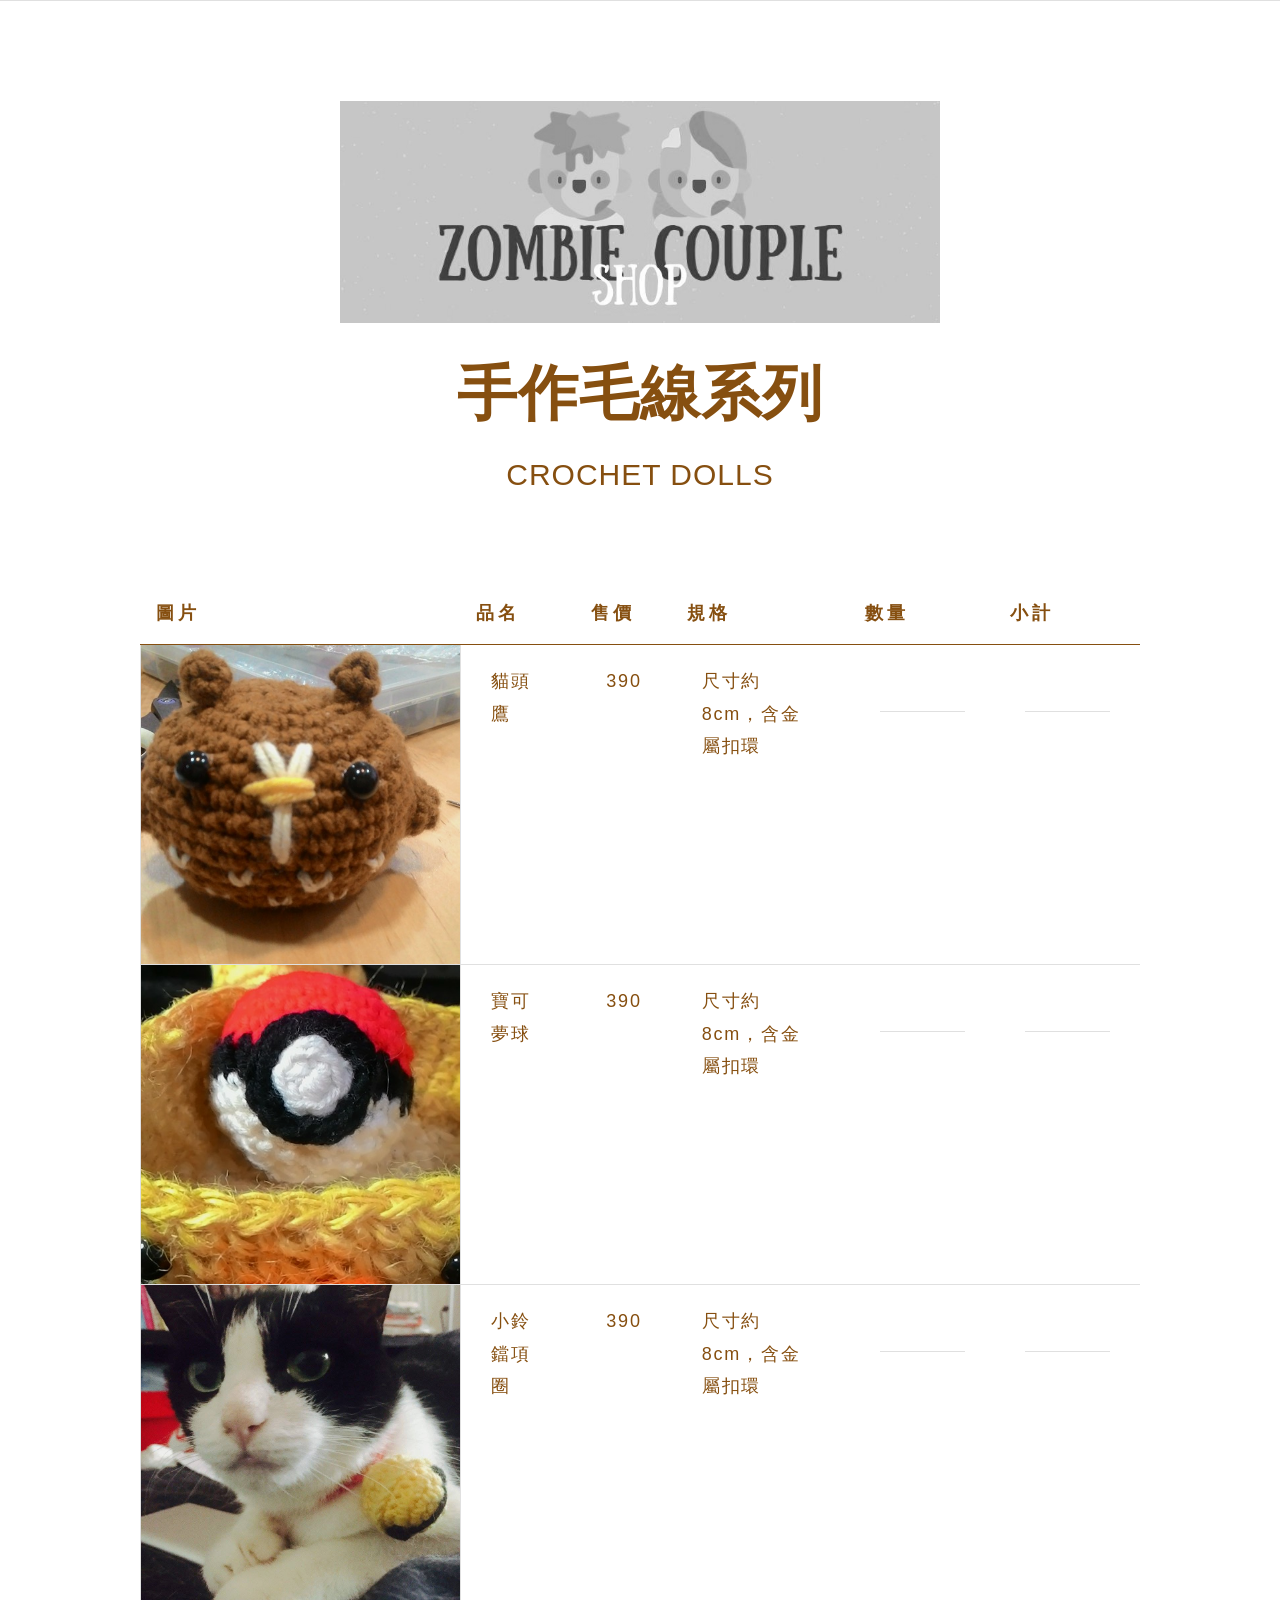
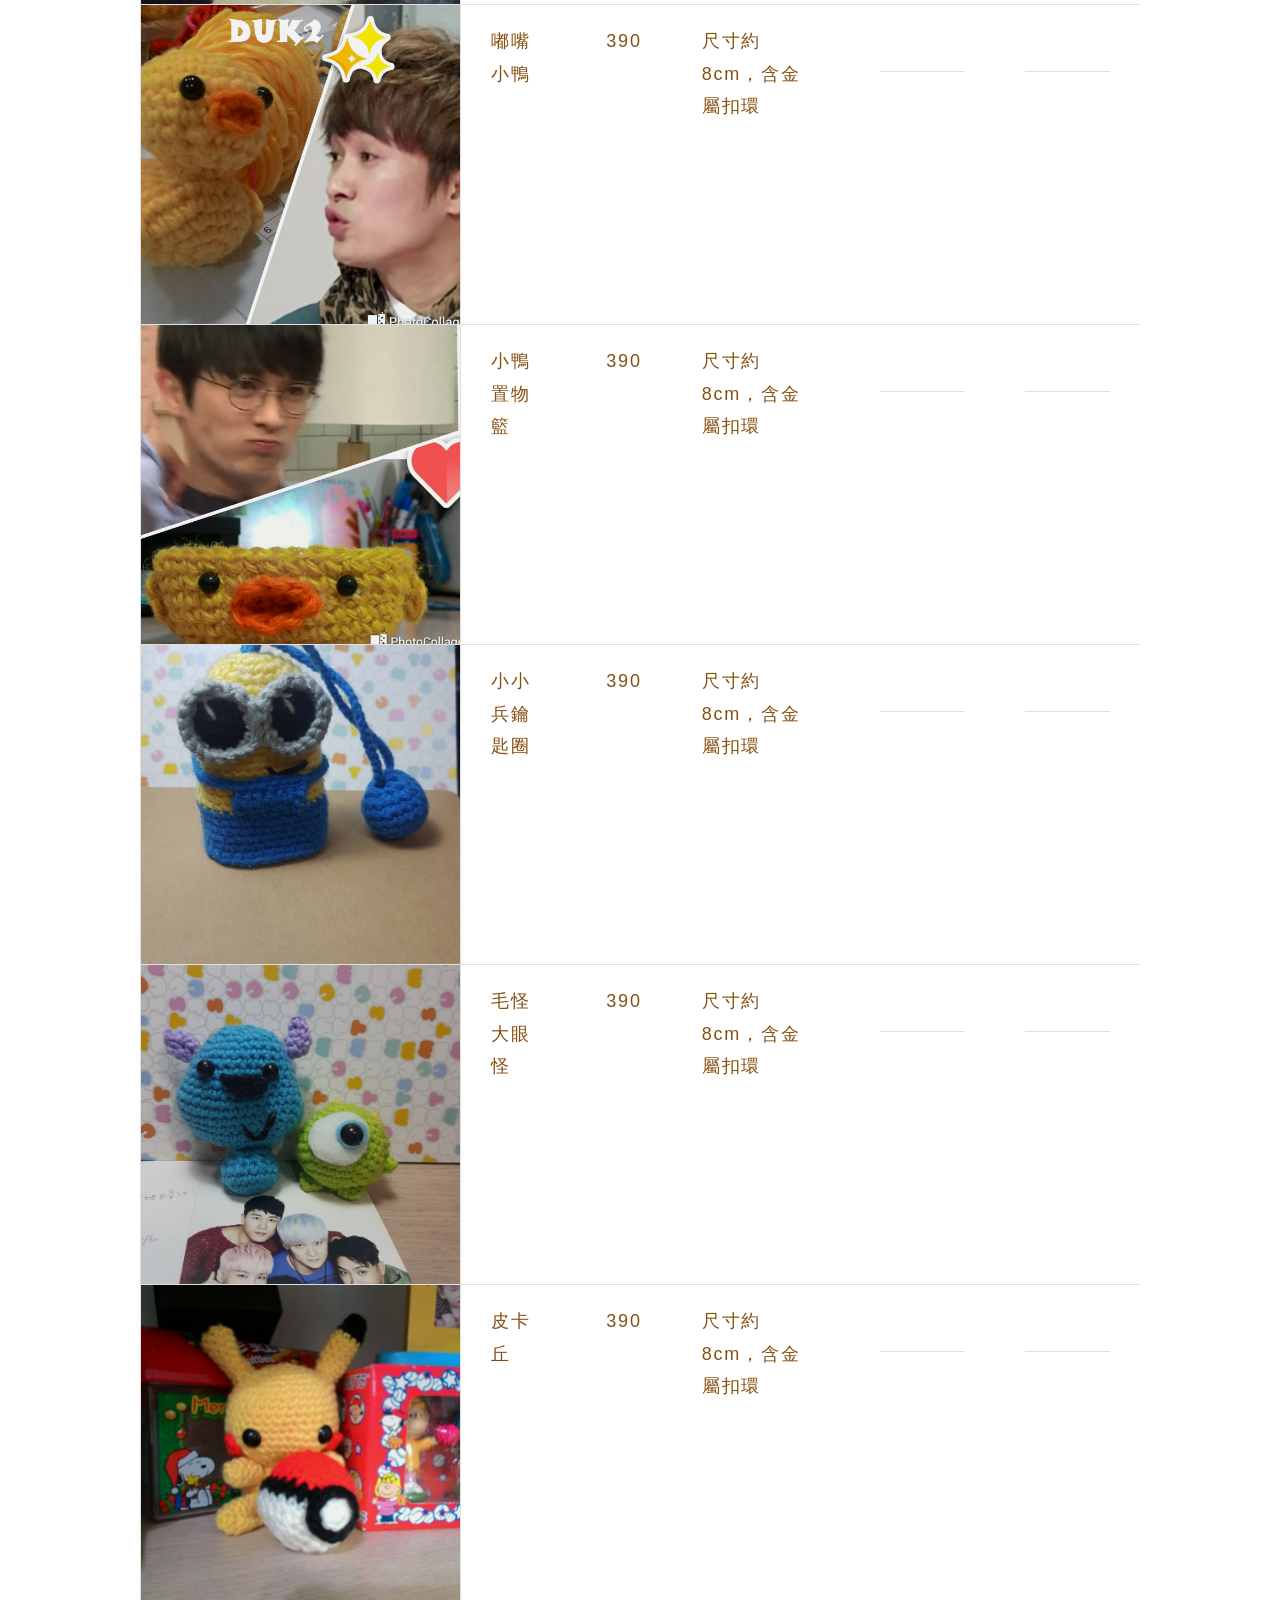
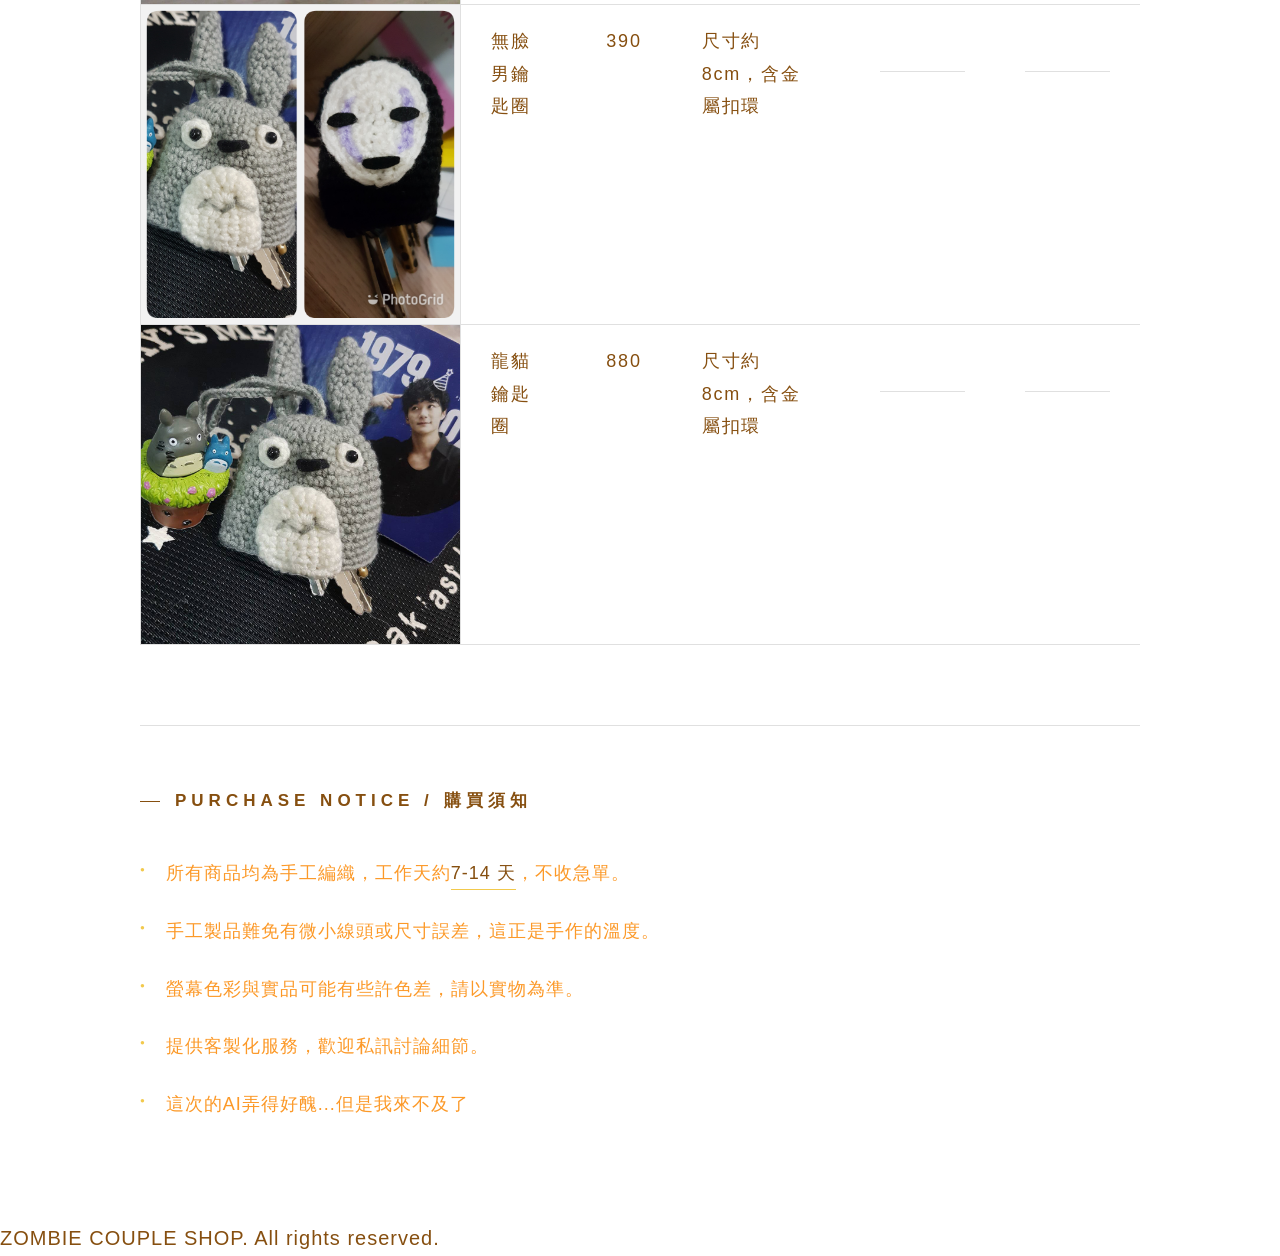
==== index.html @ 9ceda90d "feat:建立新專案" ====
<!DOCTYPE html>
<html lang="zh-Hant"> <!-- 修改語系為繁體中文 -->

<head>
    <meta charset="UTF-8">
    <meta name="viewport" content="width=device-width, initial-scale=1.0">
    <title>手作毛線系列 | ZombieCoupleShop</title>
    <link rel="stylesheet" href="main.css">
</head>

<body>
    <header class="shop-header">
        <!-- 增加 alt 描述提升 SEO -->
        <img src="./banner.jpg" alt="ZombieCoupleShop 手作毛線系列橫幅" class="banner">
        <div class="banner-area">
            <h1>手作毛線系列</h1>
            <p class="subtitle">CROCHET DOLLS</p> <!-- 修正：h2 通常用於次標題，此處為副標建議用 p 或 span -->
        </div>
    </header>
    <main class="main-section" style="width: 1200px;">
        <section class="product-list">

            <table>
                <!-- <caption>商品清單與售價</caption> -->
                <thead>
                    <tr>
                        <th class="title">圖片</th>
                        <th class="title">品名</th>
                        <th class="title">售價</th>
                        <th class="title">規格</th>
                        <th class="title">數量</th>
                        <th class="title">小計</th>
                    </tr>
                </thead>
                <tbody>
                    <tr>
                        <td class="img"><img src="yarn/yarn001.jpg" alt=""></td>
                        <td class="product-info">貓頭鷹</td>
                        <td class="product-price">390</td>
                        <td class="subtotal">尺寸約 8cm，含金屬扣環</td>
                        <td class="c"><input type="number"></td>
                        <td class="subtotal"><input type="number"></td>
                    </tr>
                    <tr>
                        <td class="img sc"><img src="yarn/yarn002.jpg"></td>
                        <td class="product-info">寶可夢球</td>
                        <td class="product-price">390</td>
                        <td class="subtotal">尺寸約 8cm，含金屬扣環</td>
                        <td class="subtotal"><input type="number"></td>
                        <td class="subtotal"><input type="number"></td>
                    </tr>
                    <tr>
                        <td class="img"><img src="yarn/yarn003.jpg"></td>
                        <td class="product-info">小鈴鐺項圈</td>
                        <td class="product-price">390</td>
                        <td class="subtotal">尺寸約 8cm，含金屬扣環</td>
                        <td class="subtotal"><input type="number"></td>
                        <td class="subtotal"><input type="number"></td>
                    </tr>
                    <tr>
                        <td class="img sc"><img src="yarn/yarn004.jpg"></td>
                        <td class="product-info">嘟嘴小鴨</td>
                        <td class="product-price">390</td>
                        <td class="subtotal">尺寸約 8cm，含金屬扣環</td>
                        <td class="subtotal"><input type="number"></td>
                        <td class="subtotal"><input type="number"></td>
                    </tr>
                    <tr>
                        <td class="img sc"><img src="yarn/yarn005.jpg"></td>
                        <td class="product-info">小鴨置物籃</td>
                        <td class="product-price">390</td>
                        <td class="subtotal">尺寸約 8cm，含金屬扣環</td>
                        <td class="subtotal"><input type="number"></td>
                        <td class="subtotal"><input type="number"></td>
                    </tr>
                    <tr>
                        <td class="img"><img src="yarn/yarn006.jpg"></td>
                        <td class="product-info">小小兵鑰匙圈</td>
                        <td class="product-price">390</td>
                        <td class="subtotal">尺寸約 8cm，含金屬扣環</td>
                        <td class="subtotal"><input type="number"></td>
                        <td class="subtotal"><input type="number"></td>
                    </tr>
                    <tr>
                        <td class="img"><img src="yarn/yarn007.jpg"></td>
                        <td class="product-info">毛怪大眼怪</td>
                        <td class="product-price">390</td>
                        <td class="subtotal">尺寸約 8cm，含金屬扣環</td>
                        <td class="subtotal"><input type="number"></td>
                        <td class="subtotal"><input type="number"></td>
                    </tr>
                    <tr>
                        <td class="img"><img src="yarn/yarn008.jpg"></td>
                        <td class="product-info">皮卡丘</td>
                        <td class="product-price">390</td>
                        <td class="subtotal">尺寸約 8cm，含金屬扣環</td>
                        <td class="subtotal"><input type="number"></td>
                        <td class="subtotal"><input type="number"></td>
                    </tr>
                    <tr>
                        <td class="img"><img src="yarn/yarn009.jpg"></td>
                        <td class="product-info">無臉男鑰匙圈</td>
                        <td class="product-price">390</td>
                        <td class="subtotal">尺寸約 8cm，含金屬扣環</td>
                        <td class="subtotal"><input type="number"></td>
                        <td class="subtotal"><input type="number"></td>
                    </tr>
                    <tr>
                        <td class="img"><img src="yarn/yarn010.jpg"></td>
                        <td class="product-info">龍貓鑰匙圈</td>
                        <td class="product-price">880</td>
                        <td class="subtotal">尺寸約 8cm，含金屬扣環</td>
                        <td class="subtotal"><input type="number"></td>
                        <td class="subtotal"><input type="number"></td>
                    </tr>
                </tbody>
            </table>
            <!-- 修正：將購買須知移出表格，使用語意化標籤 -->
            <div class="notice-section">
                <div class="notice-title">PURCHASE NOTICE / 購買須知</div>
                <ul class="notice-list">
                    <li>所有商品均為手工編織，工作天約 <span class="highlight-text">7-14 天</span>，不收急單。</li>
                    <li>手工製品難免有微小線頭或尺寸誤差，這正是手作的溫度。</li>
                    <li>螢幕色彩與實品可能有些許色差，請以實物為準。</li>
                    <li>提供客製化服務，歡迎私訊討論細節。</li>
                    <li>這次的AI弄得好醜...但是我來不及了</li>
                </ul>
            </div>
        </section>
    </main>
    <footer>ZOMBIE COUPLE SHOP. All rights reserved.</footer>
</body>

</html>
---- main.css ----
:root {
    --text: #864f10;
    /* 深灰色文字，比純黑更有質感 */
    --text-light: #fc9928;
    /* 淺灰色輔助字 */
    --accent: #E0E0E0;
    /* 極淡灰線條 */
    --bg: #ffffff;
    /* 純白背景 */
    --zombie: #F2C94C;
    /* 沿用黃色變數 */
    font-size: 20px;
}

* {
    margin: 0;
    padding: 0;
    box-sizing: border-box;
}

body {
    background-color: var(--bg);
    color: var(--text);
    font-family: "Helvetica Neue", "Helvetica", "Arial", "PingFang TC", sans-serif;
    line-height: 1.8;
    letter-spacing: 0.05em;
    /* 增加字距營造高級感 */
}

/* 標頭：像藝術展覽標題 */
.shop-header {
    width: 100%;
    text-align: center;
    padding: 80px 20px 40px;
    font-size: 1.5rem;
    font-weight: 300;
    text-transform: uppercase;
    border-top: 1px solid var(--accent);
}

.shop-header img {
    max-width: 600px;
    width: 90%;
    height: auto;
    margin-top: 20px;
    filter: grayscale(100%);
    transition: filter 0.5s;
}

.shop-header img:hover {
    filter: grayscale(0%);
}

.main-section {
    width: 85%;
    max-width: 1000px;
    margin: 0 auto 100px;
}

/* 表格基礎結構 */
table {
    width: 100%;
    border-collapse: collapse;
    margin-top: 40px;
}

th {
    border-bottom: 1px solid var(--text);
    color: var(--text);
    font-size: 0.9rem;
    padding: 15px;
    text-align: left;
    font-weight: 600;
    letter-spacing: 4px;
}

tr:hover td {
    background-color: #fafafa;
}

/* 圖片容器 */
.img {
    width: 320px;
    height: 320px;
    padding: 0 !important;
    overflow: hidden;
    position: relative;
    border: 1px solid var(--accent);
}

.img img {
    display: block;
    width: 100%;
    height: 100%;
    object-fit: cover;
    filter: brightness(0.95);
    transition: transform 0.6s ease;
}

.img.sc img {
    transform: scale(1.1);
}

/* 表格內容文字 (優先保留後半段優化版本) */
td:not(.img) {
    font-size: 0.9rem;
    color: var(--text);
    padding: 20px 30px;
    letter-spacing: 0.1em;
    vertical-align: top;
    text-align: left;
    border-bottom: 1px solid var(--accent);
}

/* Input 與表單元件 (極簡畫廊風) */
input[type="text"],
input[type="number"],
textarea {
    width: 100%;
    padding: 12px 0;
    background-color: transparent;
    border: none;
    border-bottom: 1px solid var(--accent);
    color: var(--text);
    font-family: inherit;
    font-size: 0.95rem;
    outline: none;
    transition: border-bottom 0.3s ease;
}

input:focus,
textarea:focus {
    border-bottom: 1px solid var(--text);
}

input::placeholder {
    color: var(--text-light);
    font-size: 0.8rem;
    font-style: italic;
    opacity: 0.6;
}

/* 標籤與提示樣式 */
.label-text {
    font-size: 0.75rem;
    color: var(--text-light);
    text-transform: uppercase;
    display: block;
    margin-bottom: 8px;
    font-weight: 600;
}

.info-icon {
    color: var(--zombie);
    margin-right: 8px;
    font-size: 1.1rem;
}

.info-point {
    border-left: 2px solid #E5C669;
    padding-left: 15px;
    margin: 10px 0;
}

/* 購買須知區塊 */
.notice-section {
    border-top: 1px solid var(--accent);
    padding-top: 60px;
    margin-top: 80px;
}

.notice-title {
    font-size: 0.85rem;
    font-weight: 600;
    letter-spacing: 5px;
    color: var(--text);
    text-transform: uppercase;
    margin-bottom: 40px;
    display: flex;
    align-items: center;
}

.notice-title::before {
    content: "";
    width: 20px;
    height: 1px;
    background: var(--text);
    margin-right: 15px;
}

ul.notice-list {
    list-style: none;
    padding: 0;
}

ul.notice-list li {
    font-size: 0.9rem;
    color: var(--text-light);
    margin-bottom: 25px;
    line-height: 1.8;
    display: flex;
    align-items: flex-start;
    transition: color 0.3s;
}

ul.notice-list li:hover {
    color: var(--text);
}

ul.notice-list li::before {
    content: "●";
    color: var(--zombie);
    font-size: 8px;
    margin-right: 20px;
    margin-top: 6px;
}

.highlight-text {
    color: var(--text);
    font-weight: 500;
    border-bottom: 1px solid var(--zombie);
    /* 統一代稱為變數 */
}
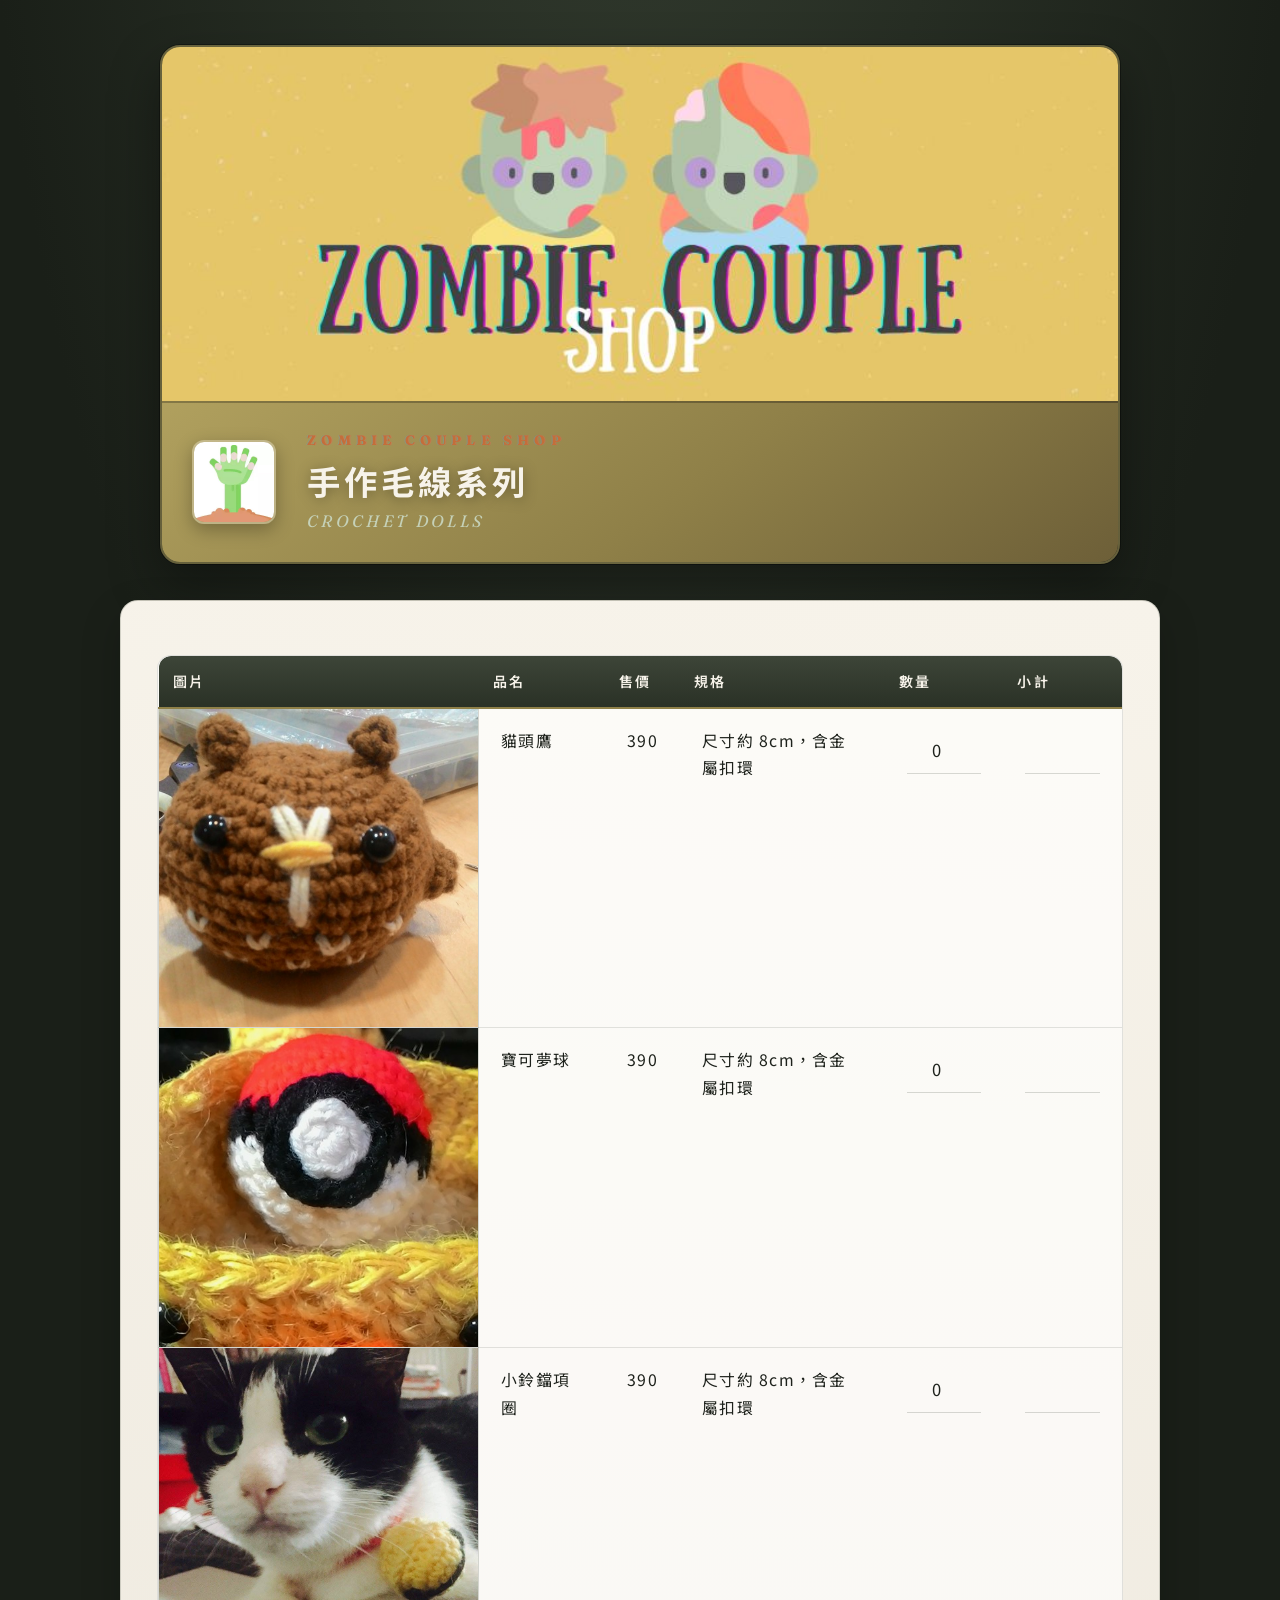
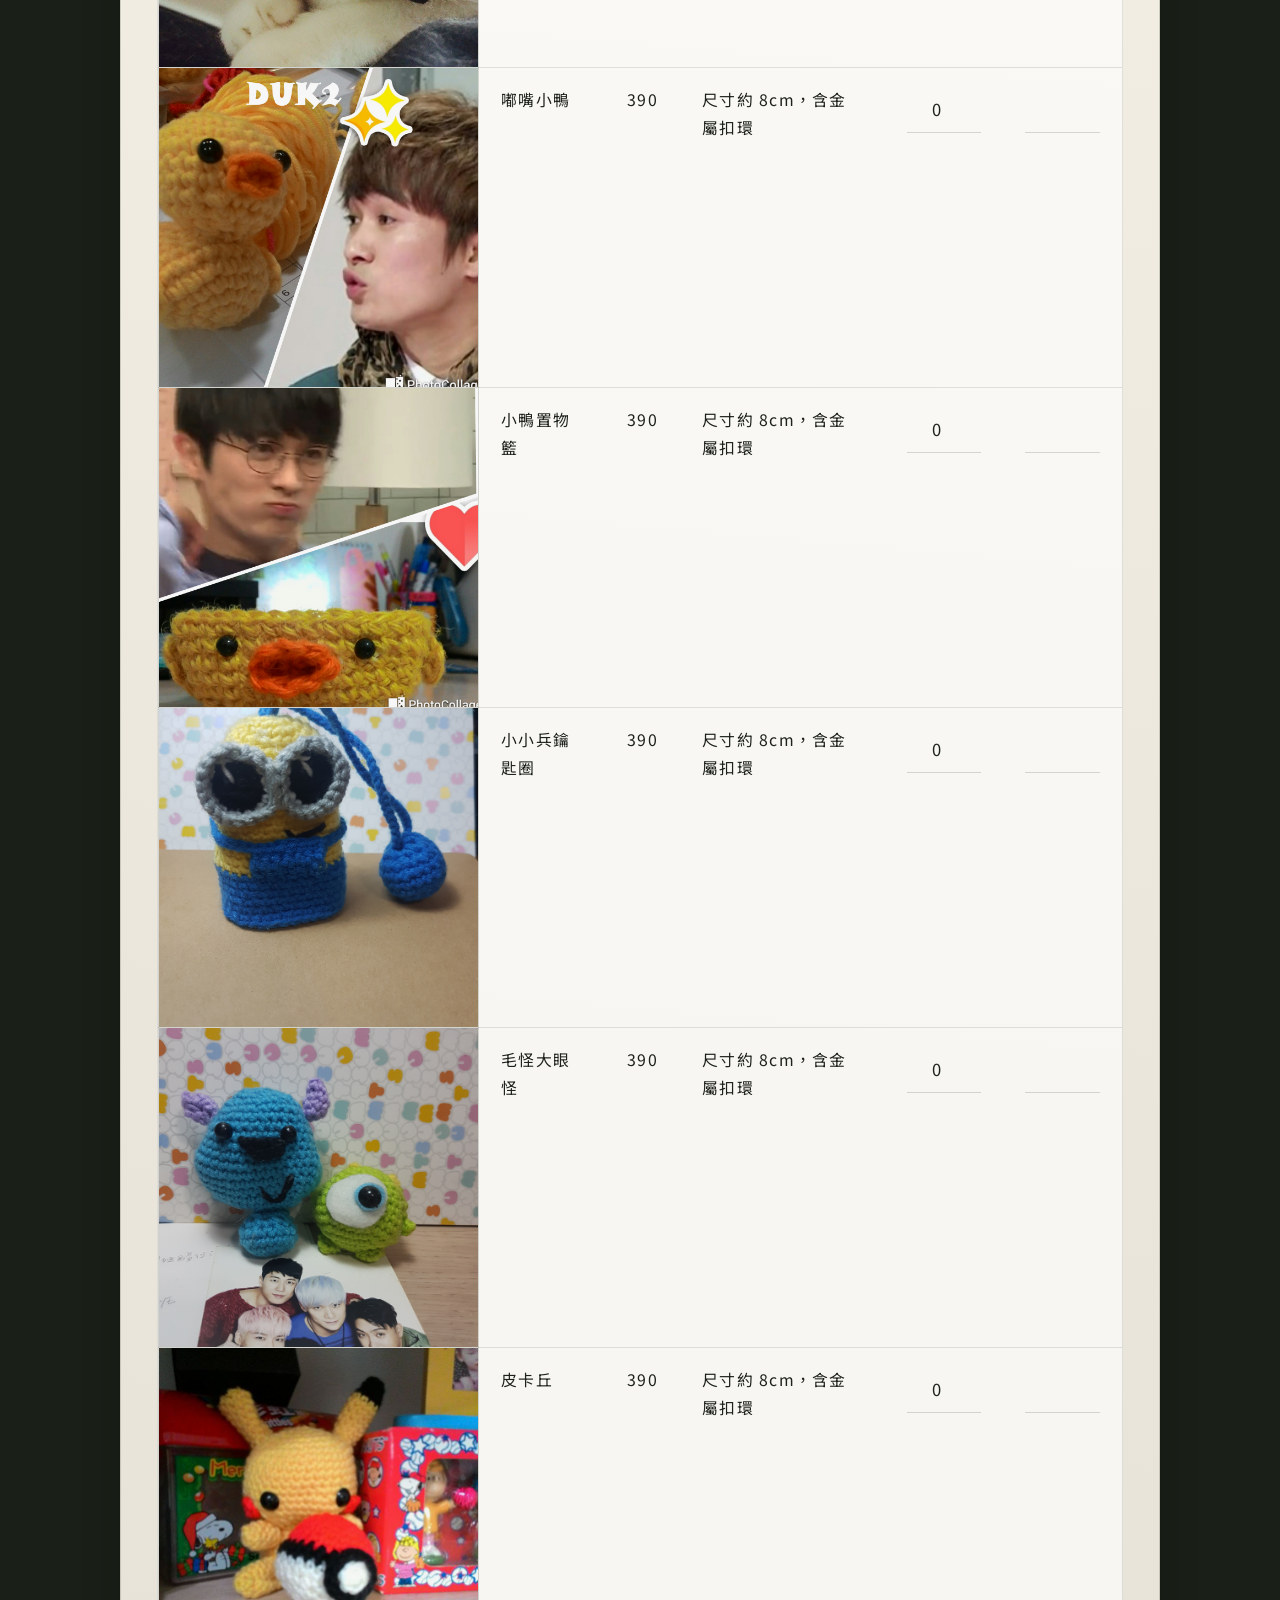
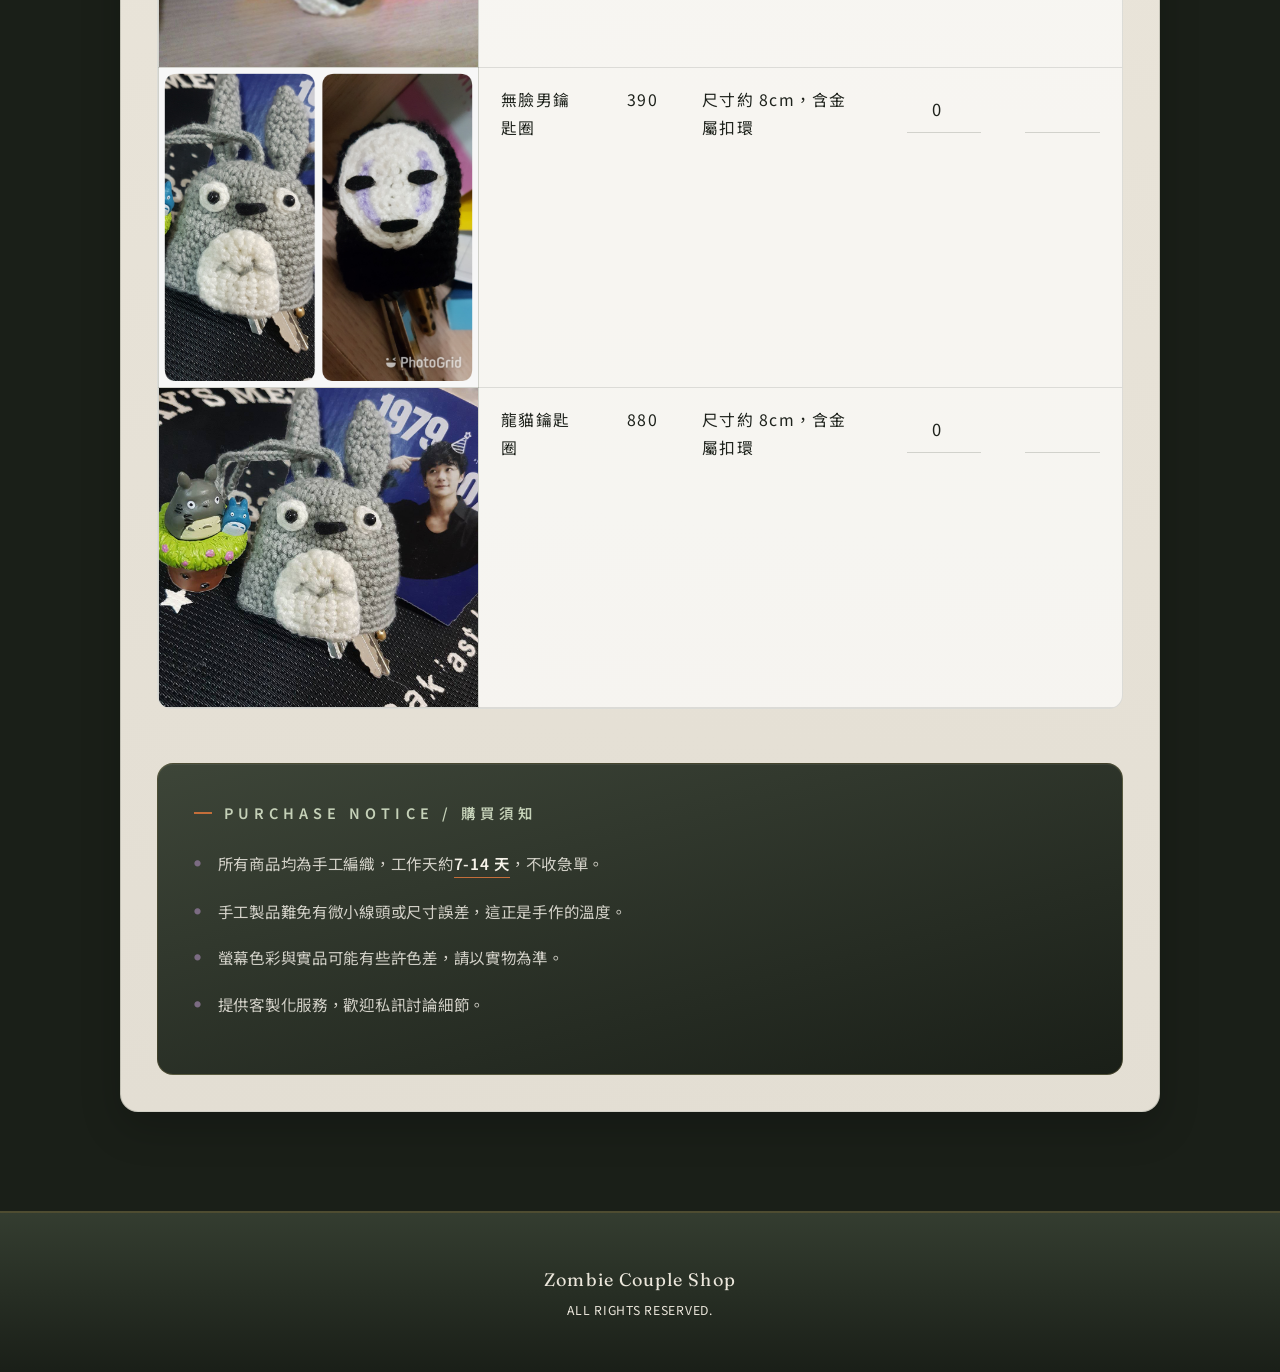
==== commit 5f88d047: "style ai依照現有bn logo調整樣式(WIP)" ====
--- a/index.html
+++ b/index.html
@@ -4,23 +4,36 @@
 <head>
     <meta charset="UTF-8">
     <meta name="viewport" content="width=device-width, initial-scale=1.0">
+    <meta name="description" content="ZombieCoupleShop 手作鉤織玩偶與鑰匙圈，溫暖毛線小物與客製服務。">
     <title>手作毛線系列 | ZombieCoupleShop</title>
+    <link rel="preconnect" href="https://fonts.googleapis.com">
+    <link rel="preconnect" href="https://fonts.gstatic.com" crossorigin>
+    <link href="https://fonts.googleapis.com/css2?family=Fraunces:ital,opsz,wght@0,9..144,400;0,9..144,600;0,9..144,700;1,9..144,400&family=Noto+Sans+TC:wght@300;400;500;600;700&display=swap" rel="stylesheet">
     <link rel="stylesheet" href="main.css">
 </head>
 
 <body>
     <header class="shop-header">
-        <!-- 增加 alt 描述提升 SEO -->
-        <img src="./banner.jpg" alt="ZombieCoupleShop 手作毛線系列橫幅" class="banner">
-        <div class="banner-area">
-            <h1>手作毛線系列</h1>
-            <p class="subtitle">CROCHET DOLLS</p> <!-- 修正：h2 通常用於次標題，此處為副標建議用 p 或 span -->
+        <div class="hero-card">
+            <div class="hero-art">
+                <img src="./banner.jpg" alt="Zombie Couple Shop 主視覺：手作鉤織殭屍玩偶" class="hero-art__img" fetchpriority="high">
+            </div>
+            <div class="hero-bar">
+                <div class="hero-bar__mark">
+                    <img src="./logo.jpg" alt="Zombie Couple Shop 標誌" class="hero-bar__logo">
+                </div>
+                <div class="hero-bar__copy">
+                    <p class="hero-bar__brand">Zombie Couple Shop</p>
+                    <h1>手作毛線系列</h1>
+                    <p class="hero-bar__tag">Crochet Dolls</p>
+                </div>
+            </div>
         </div>
     </header>
-    <main class="main-section" style="width: 1200px;">
+    <main class="main-section">
         <section class="product-list">
-
-            <table>
+            <div class="table-scroll" role="region" aria-label="商品清單">
+            <table class="product-table">
                 <!-- <caption>商品清單與售價</caption> -->
                 <thead>
                     <tr>
@@ -34,87 +47,88 @@
                 </thead>
                 <tbody>
                     <tr>
-                        <td class="img"><img src="yarn/yarn001.jpg" alt=""></td>
+                        <td class="img"><img src="yarn/yarn001.jpg" alt="貓頭鷹 鉤織玩偶"></td>
                         <td class="product-info">貓頭鷹</td>
                         <td class="product-price">390</td>
-                        <td class="subtotal">尺寸約 8cm，含金屬扣環</td>
-                        <td class="c"><input type="number"></td>
-                        <td class="subtotal"><input type="number"></td>
+                        <td class="spec">尺寸約 8cm，含金屬扣環</td>
+                        <td class="qty"><input type="number" min="0" value="0" aria-label="貓頭鷹 數量"></td>
+                        <td class="line-total"><input type="number" aria-label="貓頭鷹 小計"></td>
                     </tr>
                     <tr>
-                        <td class="img sc"><img src="yarn/yarn002.jpg"></td>
+                        <td class="img sc"><img src="yarn/yarn002.jpg" alt="寶可夢球 鉤織玩偶"></td>
                         <td class="product-info">寶可夢球</td>
                         <td class="product-price">390</td>
-                        <td class="subtotal">尺寸約 8cm，含金屬扣環</td>
-                        <td class="subtotal"><input type="number"></td>
-                        <td class="subtotal"><input type="number"></td>
+                        <td class="spec">尺寸約 8cm，含金屬扣環</td>
+                        <td class="qty"><input type="number" min="0" value="0" aria-label="寶可夢球 數量"></td>
+                        <td class="line-total"><input type="number" aria-label="寶可夢球 小計"></td>
                     </tr>
                     <tr>
-                        <td class="img"><img src="yarn/yarn003.jpg"></td>
+                        <td class="img"><img src="yarn/yarn003.jpg" alt="小鈴鐺項圈 鉤織"></td>
                         <td class="product-info">小鈴鐺項圈</td>
                         <td class="product-price">390</td>
-                        <td class="subtotal">尺寸約 8cm，含金屬扣環</td>
-                        <td class="subtotal"><input type="number"></td>
-                        <td class="subtotal"><input type="number"></td>
+                        <td class="spec">尺寸約 8cm，含金屬扣環</td>
+                        <td class="qty"><input type="number" min="0" value="0" aria-label="小鈴鐺項圈 數量"></td>
+                        <td class="line-total"><input type="number" aria-label="小鈴鐺項圈 小計"></td>
                     </tr>
                     <tr>
-                        <td class="img sc"><img src="yarn/yarn004.jpg"></td>
+                        <td class="img sc"><img src="yarn/yarn004.jpg" alt="嘟嘴小鴨 鉤織玩偶"></td>
                         <td class="product-info">嘟嘴小鴨</td>
                         <td class="product-price">390</td>
-                        <td class="subtotal">尺寸約 8cm，含金屬扣環</td>
-                        <td class="subtotal"><input type="number"></td>
-                        <td class="subtotal"><input type="number"></td>
+                        <td class="spec">尺寸約 8cm，含金屬扣環</td>
+                        <td class="qty"><input type="number" min="0" value="0" aria-label="嘟嘴小鴨 數量"></td>
+                        <td class="line-total"><input type="number" aria-label="嘟嘴小鴨 小計"></td>
                     </tr>
                     <tr>
-                        <td class="img sc"><img src="yarn/yarn005.jpg"></td>
+                        <td class="img sc"><img src="yarn/yarn005.jpg" alt="小鴨置物籃 鉤織"></td>
                         <td class="product-info">小鴨置物籃</td>
                         <td class="product-price">390</td>
-                        <td class="subtotal">尺寸約 8cm，含金屬扣環</td>
-                        <td class="subtotal"><input type="number"></td>
-                        <td class="subtotal"><input type="number"></td>
+                        <td class="spec">尺寸約 8cm，含金屬扣環</td>
+                        <td class="qty"><input type="number" min="0" value="0" aria-label="小鴨置物籃 數量"></td>
+                        <td class="line-total"><input type="number" aria-label="小鴨置物籃 小計"></td>
                     </tr>
                     <tr>
-                        <td class="img"><img src="yarn/yarn006.jpg"></td>
+                        <td class="img"><img src="yarn/yarn006.jpg" alt="小小兵鑰匙圈"></td>
                         <td class="product-info">小小兵鑰匙圈</td>
                         <td class="product-price">390</td>
-                        <td class="subtotal">尺寸約 8cm，含金屬扣環</td>
-                        <td class="subtotal"><input type="number"></td>
-                        <td class="subtotal"><input type="number"></td>
+                        <td class="spec">尺寸約 8cm，含金屬扣環</td>
+                        <td class="qty"><input type="number" min="0" value="0" aria-label="小小兵鑰匙圈 數量"></td>
+                        <td class="line-total"><input type="number" aria-label="小小兵鑰匙圈 小計"></td>
                     </tr>
                     <tr>
-                        <td class="img"><img src="yarn/yarn007.jpg"></td>
+                        <td class="img"><img src="yarn/yarn007.jpg" alt="毛怪與大眼怪 鉤織玩偶"></td>
                         <td class="product-info">毛怪大眼怪</td>
                         <td class="product-price">390</td>
-                        <td class="subtotal">尺寸約 8cm，含金屬扣環</td>
-                        <td class="subtotal"><input type="number"></td>
-                        <td class="subtotal"><input type="number"></td>
+                        <td class="spec">尺寸約 8cm，含金屬扣環</td>
+                        <td class="qty"><input type="number" min="0" value="0" aria-label="毛怪大眼怪 數量"></td>
+                        <td class="line-total"><input type="number" aria-label="毛怪大眼怪 小計"></td>
                     </tr>
                     <tr>
-                        <td class="img"><img src="yarn/yarn008.jpg"></td>
+                        <td class="img"><img src="yarn/yarn008.jpg" alt="皮卡丘 鉤織玩偶"></td>
                         <td class="product-info">皮卡丘</td>
                         <td class="product-price">390</td>
-                        <td class="subtotal">尺寸約 8cm，含金屬扣環</td>
-                        <td class="subtotal"><input type="number"></td>
-                        <td class="subtotal"><input type="number"></td>
+                        <td class="spec">尺寸約 8cm，含金屬扣環</td>
+                        <td class="qty"><input type="number" min="0" value="0" aria-label="皮卡丘 數量"></td>
+                        <td class="line-total"><input type="number" aria-label="皮卡丘 小計"></td>
                     </tr>
                     <tr>
-                        <td class="img"><img src="yarn/yarn009.jpg"></td>
+                        <td class="img"><img src="yarn/yarn009.jpg" alt="無臉男鑰匙圈"></td>
                         <td class="product-info">無臉男鑰匙圈</td>
                         <td class="product-price">390</td>
-                        <td class="subtotal">尺寸約 8cm，含金屬扣環</td>
-                        <td class="subtotal"><input type="number"></td>
-                        <td class="subtotal"><input type="number"></td>
+                        <td class="spec">尺寸約 8cm，含金屬扣環</td>
+                        <td class="qty"><input type="number" min="0" value="0" aria-label="無臉男鑰匙圈 數量"></td>
+                        <td class="line-total"><input type="number" aria-label="無臉男鑰匙圈 小計"></td>
                     </tr>
                     <tr>
-                        <td class="img"><img src="yarn/yarn010.jpg"></td>
+                        <td class="img"><img src="yarn/yarn010.jpg" alt="龍貓鑰匙圈"></td>
                         <td class="product-info">龍貓鑰匙圈</td>
                         <td class="product-price">880</td>
-                        <td class="subtotal">尺寸約 8cm，含金屬扣環</td>
-                        <td class="subtotal"><input type="number"></td>
-                        <td class="subtotal"><input type="number"></td>
+                        <td class="spec">尺寸約 8cm，含金屬扣環</td>
+                        <td class="qty"><input type="number" min="0" value="0" aria-label="龍貓鑰匙圈 數量"></td>
+                        <td class="line-total"><input type="number" aria-label="龍貓鑰匙圈 小計"></td>
                     </tr>
                 </tbody>
             </table>
+            </div>
             <!-- 修正：將購買須知移出表格，使用語意化標籤 -->
             <div class="notice-section">
                 <div class="notice-title">PURCHASE NOTICE / 購買須知</div>
@@ -123,12 +137,14 @@
                     <li>手工製品難免有微小線頭或尺寸誤差，這正是手作的溫度。</li>
                     <li>螢幕色彩與實品可能有些許色差，請以實物為準。</li>
                     <li>提供客製化服務，歡迎私訊討論細節。</li>
-                    <li>這次的AI弄得好醜...但是我來不及了</li>
                 </ul>
             </div>
         </section>
     </main>
-    <footer>ZOMBIE COUPLE SHOP. All rights reserved.</footer>
+    <footer class="site-footer">
+        <p>Zombie Couple Shop</p>
+        <p class="site-footer__rights">All rights reserved.</p>
+    </footer>
 </body>
 
 </html>
--- a/main.css
+++ b/main.css
@@ -1,15 +1,20 @@
 :root {
-    --text: #864f10;
-    /* 深灰色文字，比純黑更有質感 */
-    --text-light: #fc9928;
-    /* 淺灰色輔助字 */
-    --accent: #E0E0E0;
-    /* 極淡灰線條 */
-    --bg: #ffffff;
-    /* 純白背景 */
-    --zombie: #F2C94C;
-    /* 沿用黃色變數 */
-    font-size: 20px;
+    --bg-deep: #1a1f18;
+    --bg-moss: #343d30;
+    --mustard: #b0a05e;
+    --mustard-dark: #8f8048;
+    --zombie-skin: #a8b894;
+    --sage-mist: #c5d1b8;
+    --cream: #ebe6db;
+    --cream-hot: #f7f3ea;
+    --rust: #c46e3a;
+    --ink: #1e221c;
+    --ink-soft: #3d4538;
+    --violet-dust: #7b6b82;
+    --line-dark: rgba(30, 34, 28, 0.12);
+    --line-light: rgba(61, 69, 56, 0.2);
+    --card-shadow: 0 22px 50px rgba(0, 0, 0, 0.38);
+    font-size: 18px;
 }
 
 * {
@@ -19,73 +24,161 @@
 }
 
 body {
-    background-color: var(--bg);
-    color: var(--text);
-    font-family: "Helvetica Neue", "Helvetica", "Arial", "PingFang TC", sans-serif;
-    line-height: 1.8;
-    letter-spacing: 0.05em;
-    /* 增加字距營造高級感 */
-}
-
-/* 標頭：像藝術展覽標題 */
+    background: radial-gradient(100% 70% at 50% -10%, var(--bg-moss) 0%, var(--bg-deep) 52%);
+    color: var(--cream);
+    font-family: "Noto Sans TC", "PingFang TC", sans-serif;
+    line-height: 1.75;
+    letter-spacing: 0.04em;
+    min-height: 100vh;
+}
+
+/* 主視覺：圖檔完整露出，字與 logo 只在下方品牌列 */
 .shop-header {
+    padding: clamp(1.25rem, 4vw, 2.5rem) clamp(0.85rem, 3vw, 1.5rem) clamp(1.25rem, 4vw, 2rem);
+}
+
+.hero-card {
+    max-width: 960px;
+    margin: 0 auto;
+    border-radius: 20px;
+    overflow: hidden;
+    border: 2px solid rgba(176, 160, 94, 0.5);
+    box-shadow: var(--card-shadow), 0 0 0 1px rgba(0, 0, 0, 0.35);
+}
+
+.hero-art {
+    background: var(--mustard-dark);
+    line-height: 0;
+}
+
+.hero-art__img {
     width: 100%;
-    text-align: center;
-    padding: 80px 20px 40px;
-    font-size: 1.5rem;
-    font-weight: 300;
-    text-transform: uppercase;
-    border-top: 1px solid var(--accent);
-}
-
-.shop-header img {
-    max-width: 600px;
-    width: 90%;
     height: auto;
-    margin-top: 20px;
-    filter: grayscale(100%);
-    transition: filter 0.5s;
-}
-
-.shop-header img:hover {
-    filter: grayscale(0%);
+    display: block;
+}
+
+.hero-bar {
+    display: flex;
+    align-items: center;
+    gap: clamp(1rem, 3vw, 1.75rem);
+    padding: clamp(1rem, 3vw, 1.45rem) clamp(1.1rem, 3.5vw, 1.65rem);
+    background: linear-gradient(145deg, var(--mustard) 0%, var(--mustard-dark) 55%, #6d5f38 100%);
+    border-top: 2px solid rgba(0, 0, 0, 0.2);
+}
+
+.hero-bar__mark {
+    flex-shrink: 0;
+}
+
+.hero-bar__logo {
+    width: clamp(52px, 11vw, 84px);
+    height: auto;
+    display: block;
+    border-radius: 12px;
+    border: 2px solid rgba(255, 255, 255, 0.28);
+    box-shadow: 0 6px 18px rgba(0, 0, 0, 0.28);
+}
+
+.hero-bar__copy {
+    flex: 1;
+    min-width: 0;
+    text-align: left;
+}
+
+.hero-bar__brand {
+    font-family: "Fraunces", serif;
+    font-size: clamp(0.62rem, 1.5vw, 0.76rem);
+    font-weight: 700;
+    letter-spacing: 0.38em;
+    text-transform: uppercase;
+    color: var(--rust);
+    margin-bottom: 0.35rem;
+    text-shadow: 1px 0 0 rgba(255, 90, 90, 0.3), -1px 0 0 rgba(70, 170, 255, 0.28);
+}
+
+.hero-bar__copy h1 {
+    font-family: "Noto Sans TC", sans-serif;
+    font-size: clamp(1.2rem, 3.4vw, 1.85rem);
+    font-weight: 700;
+    letter-spacing: 0.12em;
+    color: var(--cream-hot);
+    line-height: 1.3;
+    text-shadow: 0 2px 14px rgba(0, 0, 0, 0.35);
+}
+
+.hero-bar__tag {
+    font-family: "Fraunces", serif;
+    font-size: clamp(0.78rem, 1.9vw, 0.92rem);
+    font-style: italic;
+    font-weight: 400;
+    letter-spacing: 0.2em;
+    text-transform: uppercase;
+    color: var(--sage-mist);
+    margin-top: 0.25rem;
 }
 
 .main-section {
-    width: 85%;
-    max-width: 1000px;
-    margin: 0 auto 100px;
-}
-
-/* 表格基礎結構 */
+    width: min(94%, 1040px);
+    margin: 0 auto clamp(3.5rem, 9vw, 5.5rem);
+    padding: clamp(1.1rem, 3vw, 2rem);
+    color: var(--ink);
+    background: linear-gradient(185deg, var(--cream-hot) 0%, var(--cream) 55%, #e3ded3 100%);
+    border-radius: 18px;
+    border: 1px solid var(--line-light);
+    box-shadow: 0 16px 40px rgba(0, 0, 0, 0.2);
+}
+
+.table-scroll {
+    overflow-x: auto;
+    -webkit-overflow-scrolling: touch;
+    margin-top: clamp(0.35rem, 2vw, 1rem);
+    border-radius: 14px;
+    border: 1px solid var(--line-dark);
+    background: rgba(255, 255, 255, 0.65);
+}
+
 table {
     width: 100%;
     border-collapse: collapse;
-    margin-top: 40px;
+    margin-top: 0;
+}
+
+.product-table {
+    margin-top: 0;
+    min-width: 720px;
 }
 
 th {
-    border-bottom: 1px solid var(--text);
-    color: var(--text);
-    font-size: 0.9rem;
-    padding: 15px;
+    background: linear-gradient(180deg, var(--ink-soft) 0%, #2a3126 100%);
+    border-bottom: 2px solid var(--mustard-dark);
+    color: var(--cream-hot);
+    font-size: 0.78rem;
+    padding: 13px 14px;
     text-align: left;
     font-weight: 600;
-    letter-spacing: 4px;
+    letter-spacing: 0.16em;
+    font-family: "Noto Sans TC", sans-serif;
+}
+
+thead th:first-child {
+    border-top-left-radius: 12px;
+}
+
+thead th:last-child {
+    border-top-right-radius: 12px;
 }
 
 tr:hover td {
-    background-color: #fafafa;
-}
-
-/* 圖片容器 */
+    background-color: rgba(168, 184, 148, 0.14);
+}
+
 .img {
     width: 320px;
     height: 320px;
     padding: 0 !important;
     overflow: hidden;
     position: relative;
-    border: 1px solid var(--accent);
+    border: 1px solid var(--line-light);
 }
 
 .img img {
@@ -93,57 +186,70 @@
     width: 100%;
     height: 100%;
     object-fit: cover;
-    filter: brightness(0.95);
-    transition: transform 0.6s ease;
+    filter: brightness(0.97) saturate(1.02);
+    transition: transform 0.55s ease;
 }
 
 .img.sc img {
     transform: scale(1.1);
 }
 
-/* 表格內容文字 (優先保留後半段優化版本) */
+.img:hover img {
+    transform: scale(1.04);
+}
+
+.img.sc:hover img {
+    transform: scale(1.14);
+}
+
 td:not(.img) {
-    font-size: 0.9rem;
-    color: var(--text);
-    padding: 20px 30px;
-    letter-spacing: 0.1em;
+    font-size: 0.88rem;
+    color: var(--ink);
+    padding: 18px 22px;
+    letter-spacing: 0.08em;
     vertical-align: top;
     text-align: left;
-    border-bottom: 1px solid var(--accent);
-}
-
-/* Input 與表單元件 (極簡畫廊風) */
+    border-bottom: 1px solid var(--line-dark);
+}
+
 input[type="text"],
 input[type="number"],
 textarea {
     width: 100%;
-    padding: 12px 0;
+    padding: 11px 0;
     background-color: transparent;
     border: none;
-    border-bottom: 1px solid var(--accent);
-    color: var(--text);
+    border-bottom: 1px solid var(--line-light);
+    color: var(--ink);
     font-family: inherit;
-    font-size: 0.95rem;
+    font-size: 0.92rem;
     outline: none;
-    transition: border-bottom 0.3s ease;
+    transition: border-bottom 0.25s ease;
 }
 
 input:focus,
 textarea:focus {
-    border-bottom: 1px solid var(--text);
+    border-bottom-color: var(--rust);
+}
+
+.qty input[type="number"],
+.line-total input[type="number"] {
+    max-width: 5.5rem;
+    margin: 0 auto;
+    display: block;
+    text-align: center;
 }
 
 input::placeholder {
-    color: var(--text-light);
+    color: var(--ink-soft);
     font-size: 0.8rem;
     font-style: italic;
-    opacity: 0.6;
-}
-
-/* 標籤與提示樣式 */
+    opacity: 0.55;
+}
+
 .label-text {
-    font-size: 0.75rem;
-    color: var(--text-light);
+    font-size: 0.72rem;
+    color: var(--ink-soft);
     text-transform: uppercase;
     display: block;
     margin-bottom: 8px;
@@ -151,41 +257,44 @@
 }
 
 .info-icon {
-    color: var(--zombie);
+    color: var(--rust);
     margin-right: 8px;
-    font-size: 1.1rem;
+    font-size: 1.05rem;
 }
 
 .info-point {
-    border-left: 2px solid #E5C669;
-    padding-left: 15px;
+    border-left: 3px solid var(--zombie-skin);
+    padding-left: 14px;
     margin: 10px 0;
 }
 
-/* 購買須知區塊 */
 .notice-section {
-    border-top: 1px solid var(--accent);
-    padding-top: 60px;
-    margin-top: 80px;
+    margin-top: clamp(2rem, 5vw, 3rem);
+    padding: clamp(1.35rem, 3.5vw, 2rem);
+    background: linear-gradient(165deg, var(--ink-soft) 0%, var(--bg-deep) 100%);
+    color: var(--cream);
+    border-radius: 16px;
+    border: 1px solid rgba(176, 160, 94, 0.25);
+    box-shadow: inset 0 1px 0 rgba(255, 255, 255, 0.06);
 }
 
 .notice-title {
-    font-size: 0.85rem;
+    font-size: 0.8rem;
     font-weight: 600;
-    letter-spacing: 5px;
-    color: var(--text);
-    text-transform: uppercase;
-    margin-bottom: 40px;
+    letter-spacing: 0.35em;
+    color: var(--sage-mist);
+    text-transform: uppercase;
+    margin-bottom: 1.35rem;
     display: flex;
     align-items: center;
 }
 
 .notice-title::before {
     content: "";
-    width: 20px;
-    height: 1px;
-    background: var(--text);
-    margin-right: 15px;
+    width: 18px;
+    height: 2px;
+    background: var(--rust);
+    margin-right: 12px;
 }
 
 ul.notice-list {
@@ -194,30 +303,72 @@
 }
 
 ul.notice-list li {
-    font-size: 0.9rem;
-    color: var(--text-light);
-    margin-bottom: 25px;
-    line-height: 1.8;
+    font-size: 0.86rem;
+    color: rgba(247, 243, 234, 0.82);
+    margin-bottom: 1.1rem;
+    line-height: 1.75;
     display: flex;
     align-items: flex-start;
-    transition: color 0.3s;
+    transition: color 0.25s;
 }
 
 ul.notice-list li:hover {
-    color: var(--text);
+    color: var(--cream-hot);
 }
 
 ul.notice-list li::before {
     content: "●";
-    color: var(--zombie);
-    font-size: 8px;
-    margin-right: 20px;
-    margin-top: 6px;
+    color: var(--violet-dust);
+    font-size: 7px;
+    margin-right: 16px;
+    margin-top: 7px;
 }
 
 .highlight-text {
-    color: var(--text);
-    font-weight: 500;
-    border-bottom: 1px solid var(--zombie);
-    /* 統一代稱為變數 */
-}+    color: var(--cream-hot);
+    font-weight: 600;
+    border-bottom: 1px solid var(--rust);
+}
+
+.site-footer {
+    text-align: center;
+    padding: clamp(1.75rem, 4vw, 2.5rem) 1.25rem;
+    background: linear-gradient(180deg, var(--bg-moss) 0%, var(--bg-deep) 100%);
+    border-top: 2px solid rgba(176, 160, 94, 0.35);
+    color: var(--sage-mist);
+    font-family: "Fraunces", "Noto Sans TC", serif;
+}
+
+.site-footer p {
+    margin: 0.3rem 0;
+    letter-spacing: 0.06em;
+    color: var(--cream);
+}
+
+.site-footer__rights {
+    font-size: 0.68rem;
+    letter-spacing: 0.24em;
+    color: rgba(197, 209, 184, 0.65);
+    text-transform: uppercase;
+    font-family: "Noto Sans TC", sans-serif;
+}
+
+@media (max-width: 560px) {
+    .hero-bar {
+        flex-direction: column;
+        text-align: center;
+    }
+
+    .hero-bar__copy {
+        text-align: center;
+    }
+
+    .hero-bar__brand {
+        letter-spacing: 0.28em;
+    }
+
+    .img {
+        width: 240px;
+        height: 240px;
+    }
+}
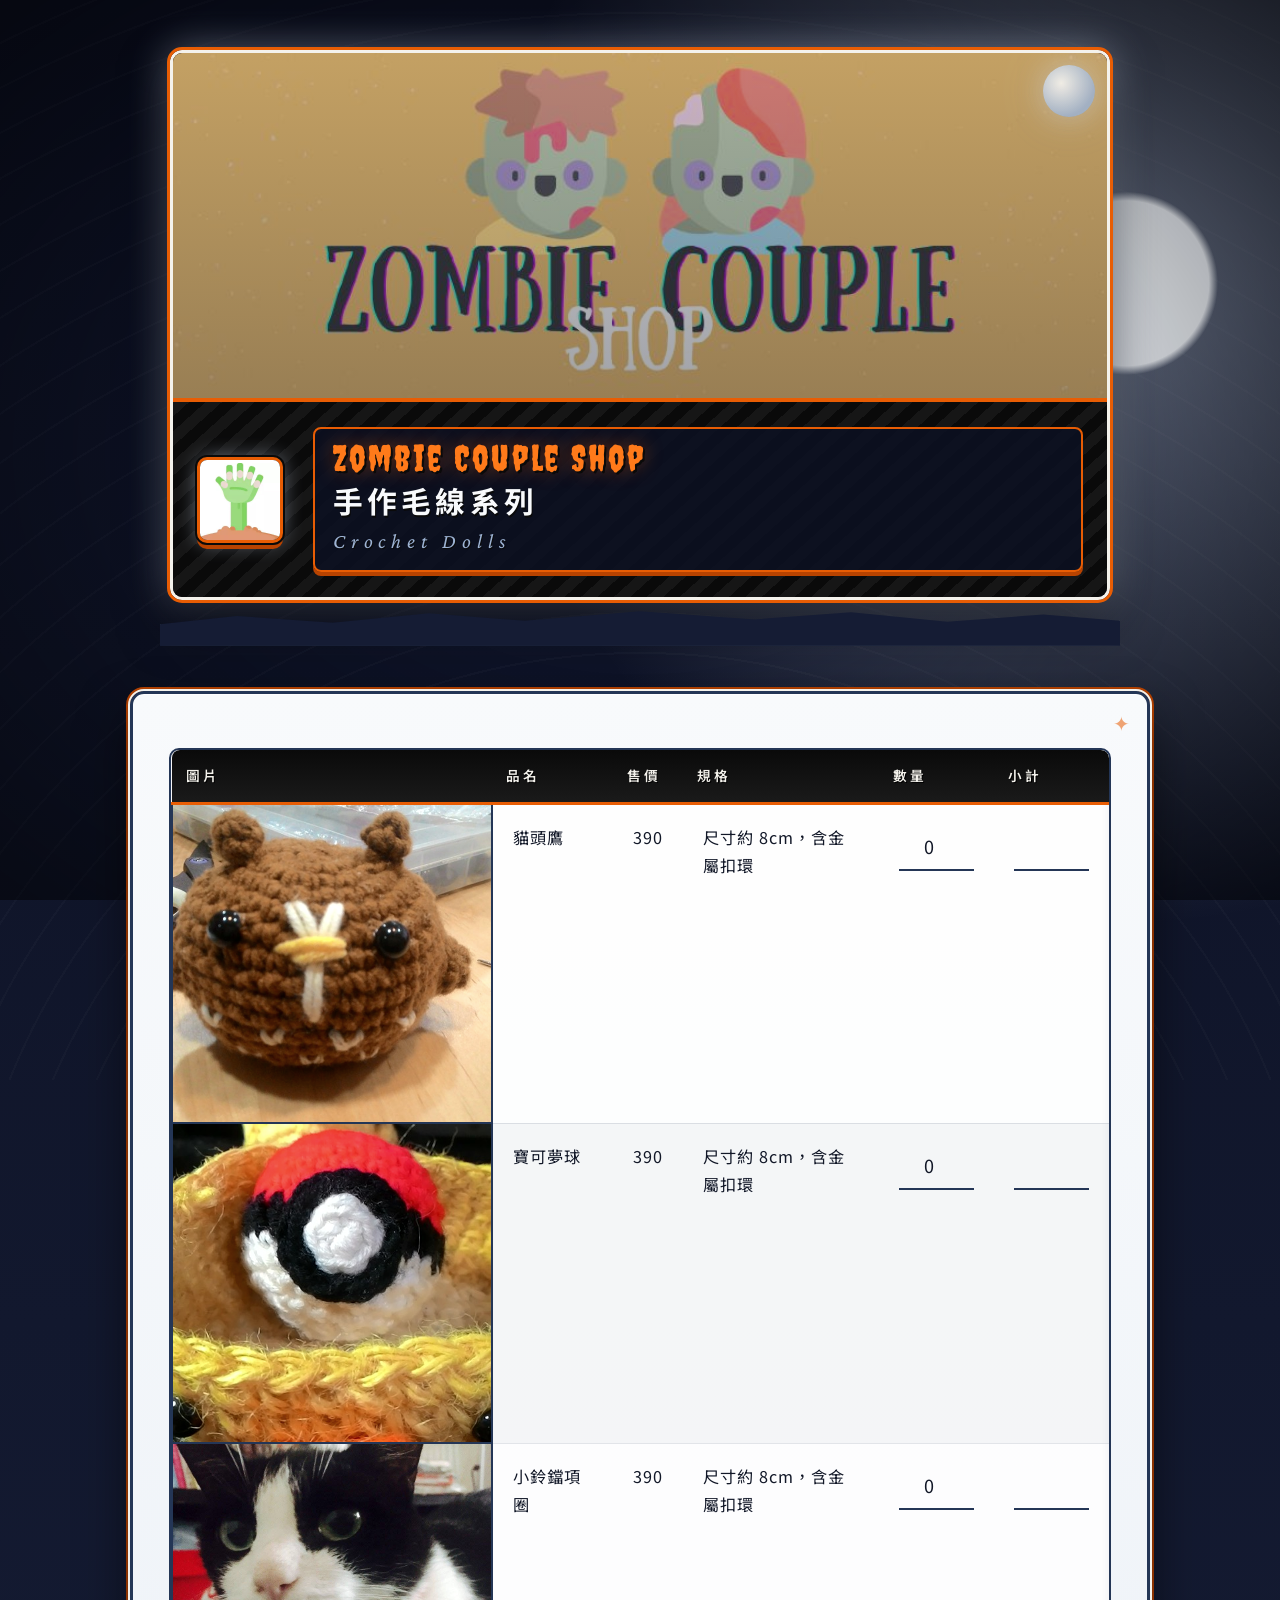
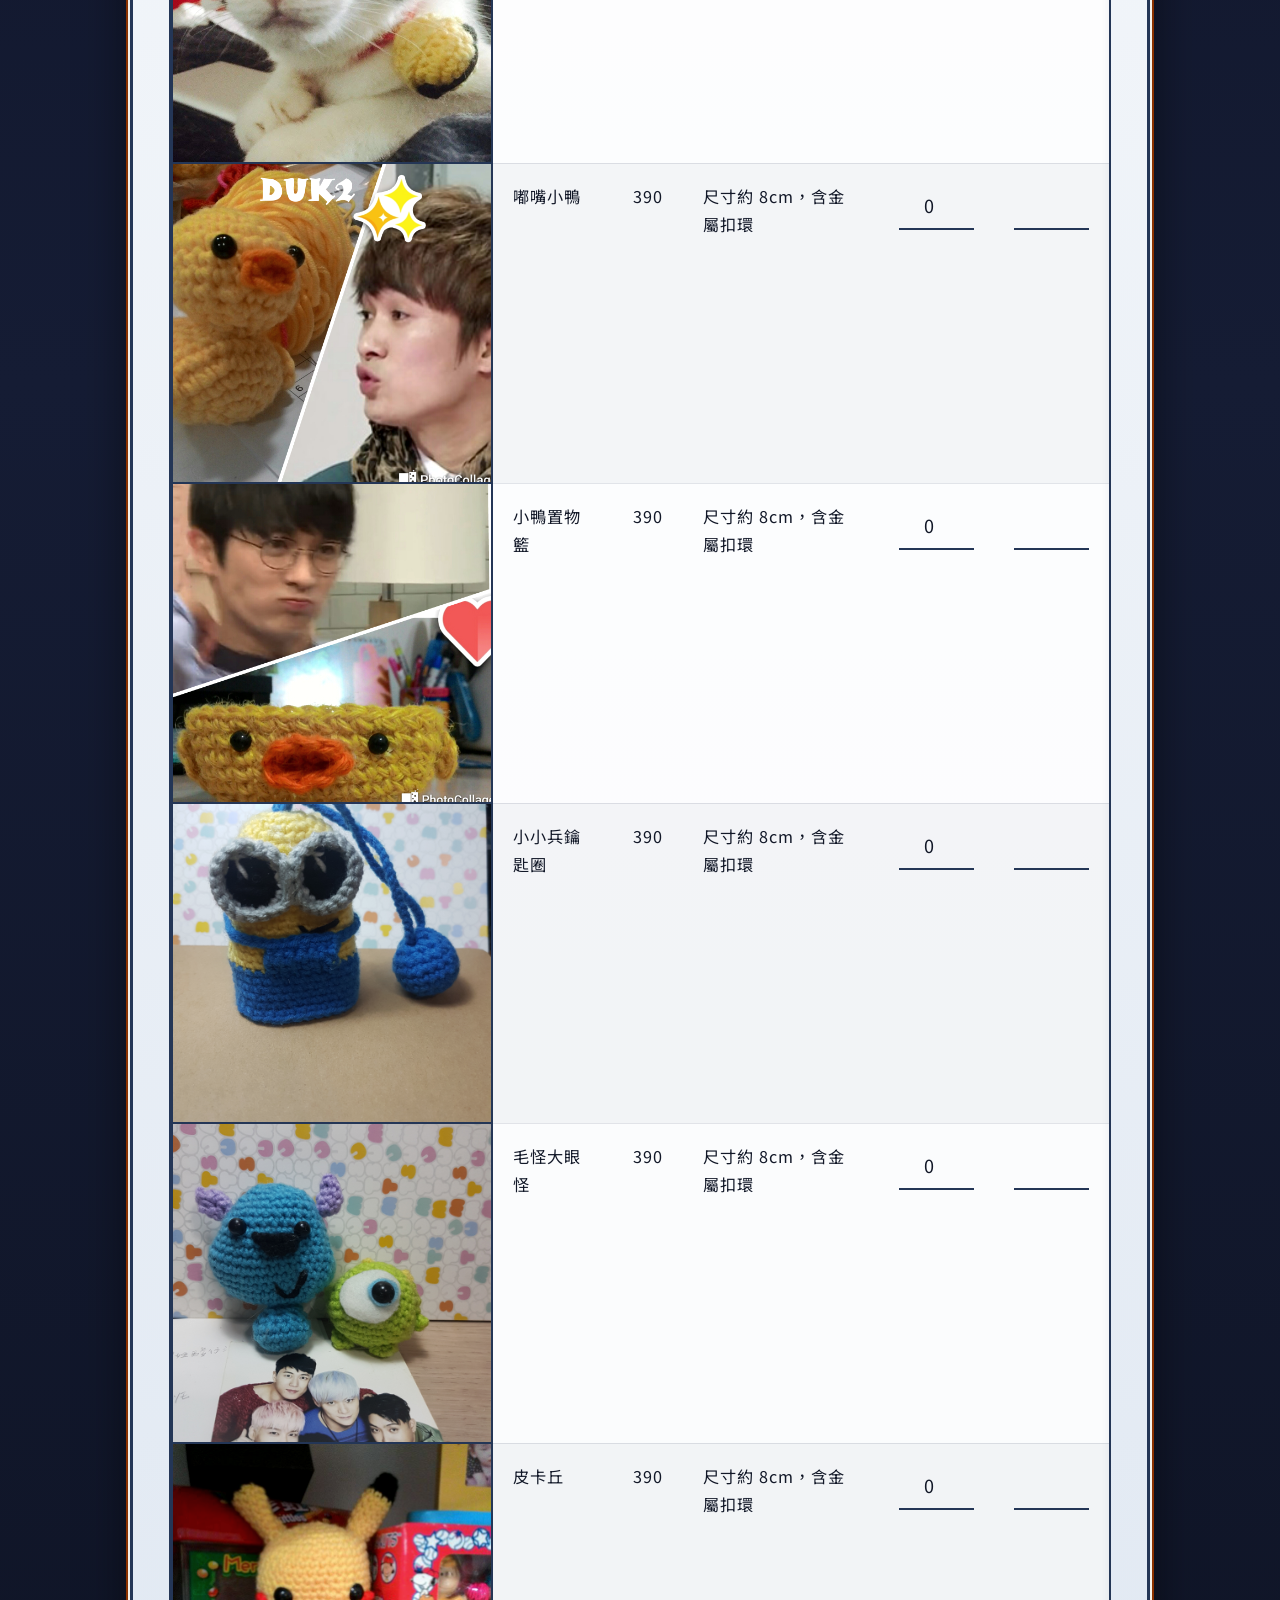
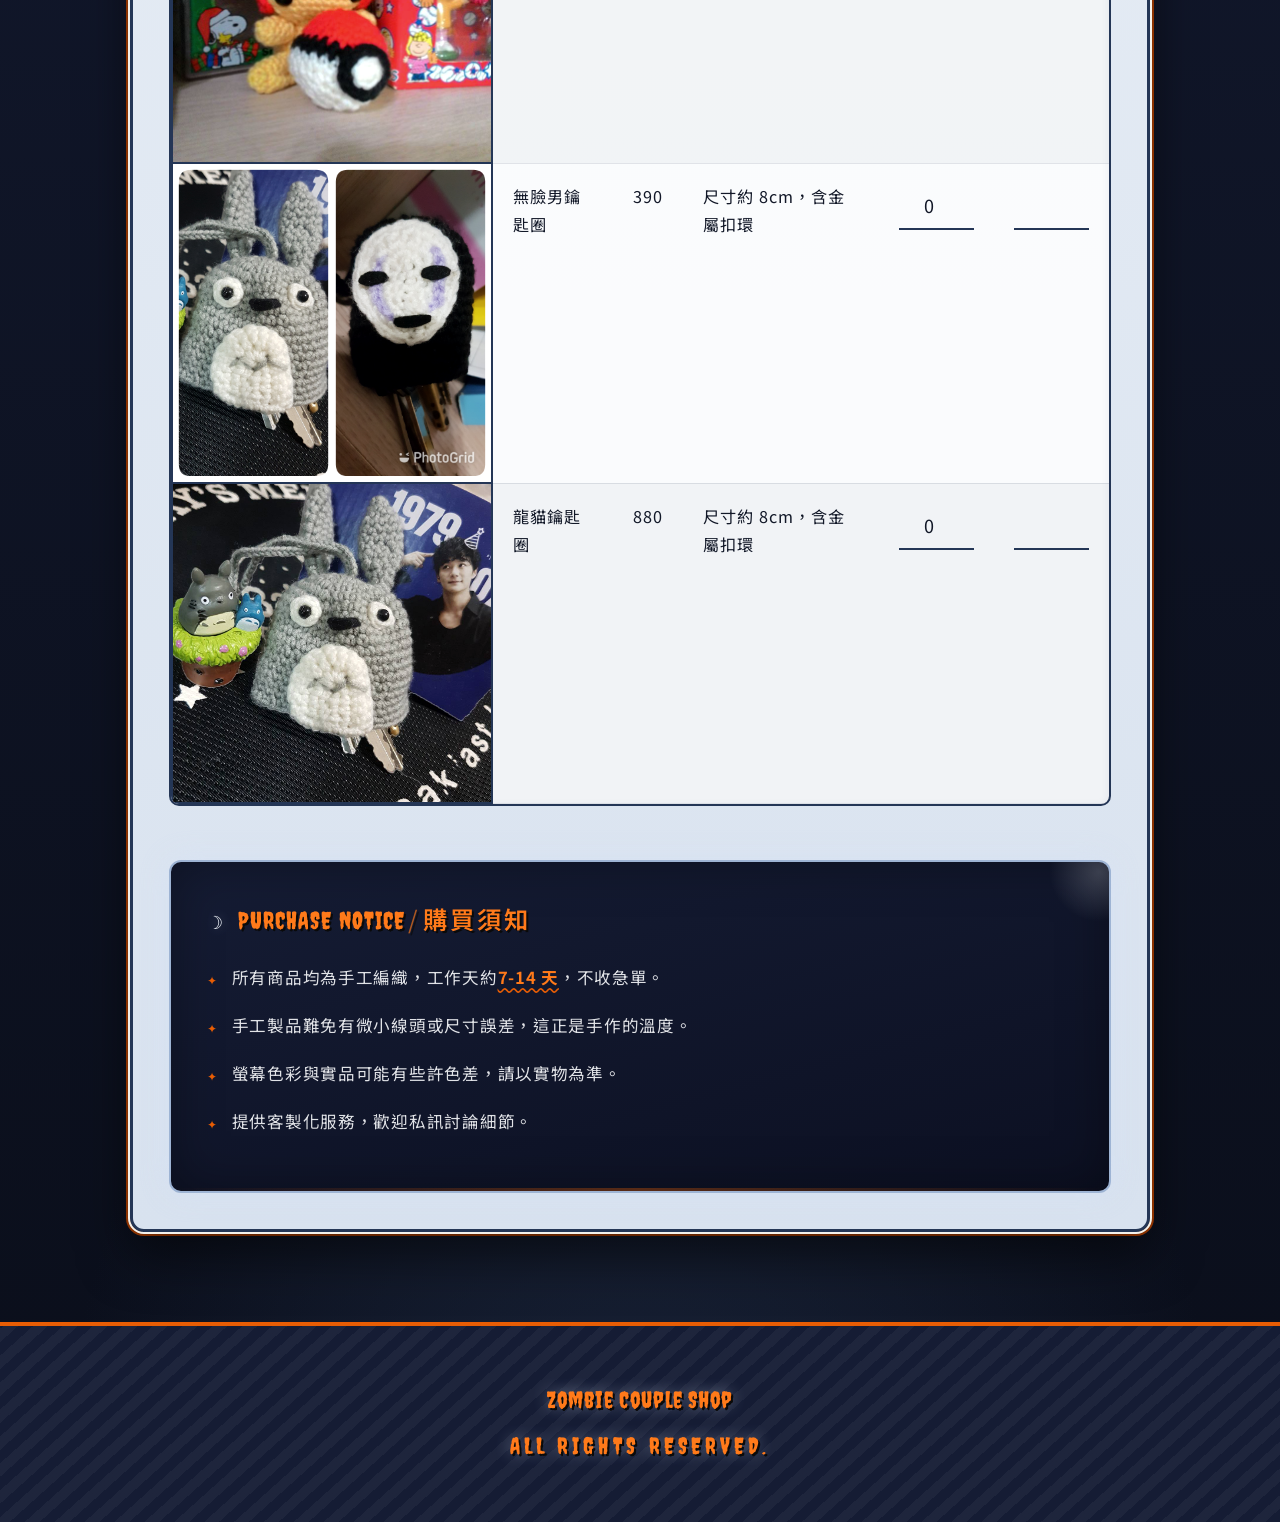
==== commit 940b53bc: "fix 須知字體與淡化斜紋" ====
--- a/index.html
+++ b/index.html
@@ -8,7 +8,7 @@
     <title>手作毛線系列 | ZombieCoupleShop</title>
     <link rel="preconnect" href="https://fonts.googleapis.com">
     <link rel="preconnect" href="https://fonts.gstatic.com" crossorigin>
-    <link href="https://fonts.googleapis.com/css2?family=Fraunces:ital,opsz,wght@0,9..144,400;0,9..144,600;0,9..144,700;1,9..144,400&family=Noto+Sans+TC:wght@300;400;500;600;700&display=swap" rel="stylesheet">
+    <link href="https://fonts.googleapis.com/css2?family=Creepster&family=Crimson+Pro:ital,wght@0,400;0,600;1,400&family=Noto+Sans+TC:wght@400;500;700&display=swap" rel="stylesheet">
     <link rel="stylesheet" href="main.css">
 </head>
 
@@ -131,7 +131,7 @@
             </div>
             <!-- 修正：將購買須知移出表格，使用語意化標籤 -->
             <div class="notice-section">
-                <div class="notice-title">PURCHASE NOTICE / 購買須知</div>
+                <h2 class="notice-title"><span class="notice-title__en" lang="en">Purchase Notice</span><span class="notice-title__sep" aria-hidden="true"> / </span><span class="notice-title__zh" lang="zh-Hant">購買須知</span></h2>
                 <ul class="notice-list">
                     <li>所有商品均為手工編織，工作天約 <span class="highlight-text">7-14 天</span>，不收急單。</li>
                     <li>手工製品難免有微小線頭或尺寸誤差，這正是手作的溫度。</li>
--- a/main.css
+++ b/main.css
@@ -1,19 +1,21 @@
 :root {
-    --bg-deep: #1a1f18;
-    --bg-moss: #343d30;
-    --mustard: #b0a05e;
-    --mustard-dark: #8f8048;
-    --zombie-skin: #a8b894;
-    --sage-mist: #c5d1b8;
-    --cream: #ebe6db;
-    --cream-hot: #f7f3ea;
-    --rust: #c46e3a;
-    --ink: #1e221c;
-    --ink-soft: #3d4538;
-    --violet-dust: #7b6b82;
-    --line-dark: rgba(30, 34, 28, 0.12);
-    --line-light: rgba(61, 69, 56, 0.2);
-    --card-shadow: 0 22px 50px rgba(0, 0, 0, 0.38);
+    --halloween-night: #0c1022;
+    --halloween-deep: #151c34;
+    --halloween-mid: #243656;
+    --moon: #f2f6fc;
+    --moon-glow: rgba(210, 225, 248, 0.45);
+    --moon-dim: #9eb4d4;
+    --snow: #f8fafc;
+    --snow-shadow: #d8e2ef;
+    --pumpkin: #e85d04;
+    --pumpkin-bright: #ff7a1a;
+    --pumpkin-dark: #b84300;
+    --jack-black: #0a0a0a;
+    --jack-white: #f4f2ec;
+    --ink: #121828;
+    --ink-soft: #3a4a62;
+    --fog: rgba(158, 180, 212, 0.35);
+    --card-lift: 0 24px 50px rgba(0, 0, 0, 0.55);
     font-size: 18px;
 }
 
@@ -24,46 +26,152 @@
 }
 
 body {
-    background: radial-gradient(100% 70% at 50% -10%, var(--bg-moss) 0%, var(--bg-deep) 52%);
-    color: var(--cream);
-    font-family: "Noto Sans TC", "PingFang TC", sans-serif;
+    position: relative;
+    background-color: var(--halloween-night);
+    background-image:
+        radial-gradient(circle at 88% 6%, var(--moon) 0%, var(--moon) 1.8%, transparent 2%),
+        radial-gradient(circle at 88% 6%, var(--moon-glow) 0%, transparent 14%),
+        radial-gradient(ellipse 90% 55% at 50% 110%, #1e2a42 0%, transparent 55%),
+        linear-gradient(180deg, var(--halloween-night) 0%, var(--halloween-deep) 42%, #0a0e1a 100%);
+    color: var(--snow);
+    font-family: "Noto Sans TC", "PingFang TC", "Microsoft JhengHei", "Crimson Pro", sans-serif;
     line-height: 1.75;
     letter-spacing: 0.04em;
     min-height: 100vh;
 }
 
-/* 主視覺：圖檔完整露出，字與 logo 只在下方品牌列 */
+/* 螺旋丘陵暗示：淡淡同心弧 */
+body::before {
+    content: "";
+    position: fixed;
+    inset: -20%;
+    background:
+        repeating-radial-gradient(
+            circle at 50% 120%,
+            transparent 0,
+            transparent 38px,
+            rgba(255, 255, 255, 0.025) 38px,
+            rgba(255, 255, 255, 0.025) 40px
+        );
+    pointer-events: none;
+    z-index: 0;
+}
+
+body::after {
+    content: "";
+    position: fixed;
+    inset: 0;
+    background: radial-gradient(ellipse at center, transparent 35%, rgba(0, 0, 0, 0.5) 100%);
+    pointer-events: none;
+    z-index: 0;
+}
+
+.shop-header,
+.main-section,
+.site-footer {
+    position: relative;
+    z-index: 1;
+}
+
 .shop-header {
-    padding: clamp(1.25rem, 4vw, 2.5rem) clamp(0.85rem, 3vw, 1.5rem) clamp(1.25rem, 4vw, 2rem);
+    padding: clamp(1.5rem, 4vw, 2.75rem) clamp(0.75rem, 3vw, 1.5rem) 0;
+}
+
+.shop-header::after {
+    content: "";
+    display: block;
+    max-width: 960px;
+    height: clamp(28px, 6vw, 48px);
+    margin: -2px auto 0;
+    background: var(--halloween-deep);
+    clip-path: polygon(
+        0% 55%, 8% 38%, 18% 52%, 28% 32%, 38% 48%,
+        50% 28%, 62% 45%, 72% 30%, 82% 50%, 92% 35%, 100% 48%,
+        100% 100%, 0% 100%
+    );
+    box-shadow: 0 -4px 20px var(--moon-glow);
 }
 
 .hero-card {
-    max-width: 960px;
+    max-width: 940px;
     margin: 0 auto;
-    border-radius: 20px;
+    border-radius: 12px;
     overflow: hidden;
-    border: 2px solid rgba(176, 160, 94, 0.5);
-    box-shadow: var(--card-shadow), 0 0 0 1px rgba(0, 0, 0, 0.35);
+    border: 3px solid var(--jack-white);
+    outline: 3px solid var(--pumpkin);
+    box-shadow:
+        var(--card-lift),
+        0 0 40px var(--moon-glow),
+        inset 0 0 0 1px rgba(255, 255, 255, 0.15);
 }
 
 .hero-art {
-    background: var(--mustard-dark);
+    background: var(--halloween-deep);
     line-height: 0;
+    position: relative;
+}
+
+.hero-art::before {
+    content: "";
+    position: absolute;
+    top: 12px;
+    right: 12px;
+    width: clamp(36px, 8vw, 52px);
+    height: clamp(36px, 8vw, 52px);
+    border-radius: 50%;
+    background: radial-gradient(circle at 35% 35%, var(--snow) 0%, var(--moon-dim) 70%);
+    box-shadow: 0 0 28px var(--moon-glow), 0 0 60px rgba(210, 225, 248, 0.2);
+    z-index: 1;
+    pointer-events: none;
+    opacity: 0.85;
+}
+
+.hero-art::after {
+    content: "";
+    position: absolute;
+    inset: 0;
+    background: linear-gradient(180deg, rgba(12, 16, 34, 0.15) 0%, rgba(12, 16, 34, 0.35) 100%);
+    pointer-events: none;
 }
 
 .hero-art__img {
     width: 100%;
     height: auto;
     display: block;
-}
-
+    filter: contrast(1.05) saturate(0.9) brightness(0.94) hue-rotate(-8deg);
+}
+
+/* 傑克式黑白斜紋 */
 .hero-bar {
     display: flex;
     align-items: center;
-    gap: clamp(1rem, 3vw, 1.75rem);
-    padding: clamp(1rem, 3vw, 1.45rem) clamp(1.1rem, 3.5vw, 1.65rem);
-    background: linear-gradient(145deg, var(--mustard) 0%, var(--mustard-dark) 55%, #6d5f38 100%);
-    border-top: 2px solid rgba(0, 0, 0, 0.2);
+    gap: clamp(1rem, 3vw, 1.65rem);
+    padding: clamp(1rem, 3vw, 1.35rem);
+    border-top: 4px solid var(--pumpkin);
+    position: relative;
+    overflow: hidden;
+    background: var(--jack-black);
+}
+
+.hero-bar::before {
+    content: "";
+    position: absolute;
+    inset: 0;
+    background: repeating-linear-gradient(
+        -42deg,
+        transparent,
+        transparent 11px,
+        rgba(255, 255, 255, 0.06) 11px,
+        rgba(255, 255, 255, 0.06) 22px
+    );
+    opacity: 0.85;
+    pointer-events: none;
+}
+
+.hero-bar__mark,
+.hero-bar__copy {
+    position: relative;
+    z-index: 1;
 }
 
 .hero-bar__mark {
@@ -71,70 +179,98 @@
 }
 
 .hero-bar__logo {
-    width: clamp(52px, 11vw, 84px);
+    width: clamp(56px, 11vw, 86px);
     height: auto;
     display: block;
-    border-radius: 12px;
-    border: 2px solid rgba(255, 255, 255, 0.28);
-    box-shadow: 0 6px 18px rgba(0, 0, 0, 0.28);
+    border-radius: 10px;
+    border: 3px solid var(--pumpkin);
+    box-shadow:
+        0 0 0 2px var(--jack-black),
+        0 6px 0 var(--pumpkin-dark),
+        0 0 20px var(--moon-glow);
+    background: var(--jack-white);
 }
 
 .hero-bar__copy {
     flex: 1;
     min-width: 0;
     text-align: left;
+    padding: 0.65rem 1rem;
+    background: rgba(12, 16, 34, 0.88);
+    border: 2px solid var(--pumpkin);
+    border-radius: 8px;
+    box-shadow: 0 4px 0 var(--pumpkin-dark);
 }
 
 .hero-bar__brand {
-    font-family: "Fraunces", serif;
-    font-size: clamp(0.62rem, 1.5vw, 0.76rem);
-    font-weight: 700;
-    letter-spacing: 0.38em;
-    text-transform: uppercase;
-    color: var(--rust);
-    margin-bottom: 0.35rem;
-    text-shadow: 1px 0 0 rgba(255, 90, 90, 0.3), -1px 0 0 rgba(70, 170, 255, 0.28);
+    font-family: "Creepster", cursive;
+    font-size: clamp(1.35rem, 4vw, 2rem);
+    font-weight: 400;
+    letter-spacing: 0.06em;
+    color: var(--pumpkin-bright);
+    line-height: 1.05;
+    text-shadow:
+        2px 2px 0 var(--jack-black),
+        0 0 20px rgba(232, 93, 4, 0.45);
 }
 
 .hero-bar__copy h1 {
     font-family: "Noto Sans TC", sans-serif;
-    font-size: clamp(1.2rem, 3.4vw, 1.85rem);
+    font-size: clamp(1.1rem, 3vw, 1.65rem);
     font-weight: 700;
-    letter-spacing: 0.12em;
-    color: var(--cream-hot);
-    line-height: 1.3;
-    text-shadow: 0 2px 14px rgba(0, 0, 0, 0.35);
+    letter-spacing: 0.14em;
+    color: var(--snow);
+    line-height: 1.35;
+    margin-top: 0.15rem;
+    text-shadow: 1px 2px 0 var(--jack-black);
 }
 
 .hero-bar__tag {
-    font-family: "Fraunces", serif;
-    font-size: clamp(0.78rem, 1.9vw, 0.92rem);
+    font-family: "Crimson Pro", "Noto Sans TC", sans-serif;
+    font-size: clamp(0.95rem, 2.2vw, 1.15rem);
     font-style: italic;
     font-weight: 400;
-    letter-spacing: 0.2em;
-    text-transform: uppercase;
-    color: var(--sage-mist);
-    margin-top: 0.25rem;
-}
-
+    letter-spacing: 0.28em;
+    color: var(--moon-dim);
+    margin-top: 0.1rem;
+    text-shadow: 1px 1px 0 var(--jack-black);
+}
+
+/* 聖誕小鎮紙張感 */
 .main-section {
-    width: min(94%, 1040px);
-    margin: 0 auto clamp(3.5rem, 9vw, 5.5rem);
-    padding: clamp(1.1rem, 3vw, 2rem);
+    width: min(94%, 1020px);
+    margin: clamp(1.5rem, 4vw, 2.5rem) auto clamp(3.5rem, 8vw, 5rem);
+    padding: clamp(1.15rem, 3vw, 2rem);
     color: var(--ink);
-    background: linear-gradient(185deg, var(--cream-hot) 0%, var(--cream) 55%, #e3ded3 100%);
-    border-radius: 18px;
-    border: 1px solid var(--line-light);
-    box-shadow: 0 16px 40px rgba(0, 0, 0, 0.2);
+    background:
+        linear-gradient(180deg, var(--snow) 0%, var(--snow-shadow) 100%);
+    border-radius: 14px;
+    border: 3px solid var(--halloween-mid);
+    outline: 2px solid var(--jack-white);
+    box-shadow:
+        var(--card-lift),
+        0 0 0 4px var(--pumpkin-dark),
+        inset 0 1px 0 rgba(255, 255, 255, 0.9);
+}
+
+.main-section::before {
+    content: "✦";
+    position: absolute;
+    top: 12px;
+    right: 16px;
+    font-size: 1.1rem;
+    color: var(--pumpkin);
+    opacity: 0.55;
 }
 
 .table-scroll {
     overflow-x: auto;
     -webkit-overflow-scrolling: touch;
-    margin-top: clamp(0.35rem, 2vw, 1rem);
-    border-radius: 14px;
-    border: 1px solid var(--line-dark);
-    background: rgba(255, 255, 255, 0.65);
+    margin-top: clamp(0.5rem, 2vw, 1rem);
+    border-radius: 10px;
+    border: 2px solid var(--halloween-mid);
+    background: rgba(255, 255, 255, 0.85);
+    box-shadow: inset 0 2px 8px rgba(36, 54, 86, 0.08);
 }
 
 table {
@@ -149,27 +285,32 @@
 }
 
 th {
-    background: linear-gradient(180deg, var(--ink-soft) 0%, #2a3126 100%);
-    border-bottom: 2px solid var(--mustard-dark);
-    color: var(--cream-hot);
-    font-size: 0.78rem;
-    padding: 13px 14px;
+    background: linear-gradient(180deg, var(--jack-black) 0%, #1a1a1a 100%);
+    border-bottom: 3px solid var(--pumpkin);
+    color: var(--jack-white);
+    font-size: 0.76rem;
+    padding: 14px;
     text-align: left;
     font-weight: 600;
-    letter-spacing: 0.16em;
+    letter-spacing: 0.2em;
     font-family: "Noto Sans TC", sans-serif;
+    text-shadow: 1px 1px 0 #000;
 }
 
 thead th:first-child {
-    border-top-left-radius: 12px;
+    border-top-left-radius: 8px;
 }
 
 thead th:last-child {
-    border-top-right-radius: 12px;
+    border-top-right-radius: 8px;
+}
+
+tbody tr:nth-child(even) td:not(.img) {
+    background-color: rgba(36, 54, 86, 0.04);
 }
 
 tr:hover td {
-    background-color: rgba(168, 184, 148, 0.14);
+    background-color: rgba(232, 93, 4, 0.08);
 }
 
 .img {
@@ -178,7 +319,8 @@
     padding: 0 !important;
     overflow: hidden;
     position: relative;
-    border: 1px solid var(--line-light);
+    border: 2px solid var(--halloween-mid);
+    box-shadow: 3px 4px 0 rgba(36, 54, 86, 0.2);
 }
 
 .img img {
@@ -186,8 +328,8 @@
     width: 100%;
     height: 100%;
     object-fit: cover;
-    filter: brightness(0.97) saturate(1.02);
-    transition: transform 0.55s ease;
+    filter: contrast(1.04) saturate(0.9);
+    transition: transform 0.45s ease, filter 0.35s ease;
 }
 
 .img.sc img {
@@ -196,6 +338,7 @@
 
 .img:hover img {
     transform: scale(1.04);
+    filter: contrast(1.08) saturate(1);
 }
 
 .img.sc:hover img {
@@ -203,33 +346,34 @@
 }
 
 td:not(.img) {
-    font-size: 0.88rem;
+    font-size: 0.9rem;
     color: var(--ink);
-    padding: 18px 22px;
-    letter-spacing: 0.08em;
+    padding: 18px 20px;
+    letter-spacing: 0.06em;
     vertical-align: top;
-    text-align: left;
-    border-bottom: 1px solid var(--line-dark);
+    border-bottom: 1px solid rgba(36, 54, 86, 0.12);
+    font-family: "Noto Sans TC", "PingFang TC", "Microsoft JhengHei", sans-serif;
 }
 
 input[type="text"],
 input[type="number"],
 textarea {
     width: 100%;
-    padding: 11px 0;
+    padding: 10px 0;
     background-color: transparent;
     border: none;
-    border-bottom: 1px solid var(--line-light);
+    border-bottom: 2px solid var(--halloween-mid);
     color: var(--ink);
-    font-family: inherit;
-    font-size: 0.92rem;
+    font-family: "Noto Sans TC", "Crimson Pro", sans-serif;
+    font-size: 1rem;
     outline: none;
-    transition: border-bottom 0.25s ease;
+    transition: border-color 0.2s ease, box-shadow 0.2s ease;
 }
 
 input:focus,
 textarea:focus {
-    border-bottom-color: var(--rust);
+    border-bottom-color: var(--pumpkin);
+    box-shadow: 0 3px 0 -1px rgba(232, 93, 4, 0.25);
 }
 
 .qty input[type="number"],
@@ -242,59 +386,108 @@
 
 input::placeholder {
     color: var(--ink-soft);
-    font-size: 0.8rem;
     font-style: italic;
-    opacity: 0.55;
+    opacity: 0.5;
 }
 
 .label-text {
     font-size: 0.72rem;
     color: var(--ink-soft);
     text-transform: uppercase;
+    letter-spacing: 0.18em;
     display: block;
     margin-bottom: 8px;
     font-weight: 600;
 }
 
 .info-icon {
-    color: var(--rust);
+    color: var(--pumpkin);
     margin-right: 8px;
-    font-size: 1.05rem;
 }
 
 .info-point {
-    border-left: 3px solid var(--zombie-skin);
+    border-left: 3px solid var(--moon-dim);
     padding-left: 14px;
     margin: 10px 0;
 }
 
+/* 萬聖鎮夜色須知塊 */
 .notice-section {
     margin-top: clamp(2rem, 5vw, 3rem);
-    padding: clamp(1.35rem, 3.5vw, 2rem);
-    background: linear-gradient(165deg, var(--ink-soft) 0%, var(--bg-deep) 100%);
-    color: var(--cream);
-    border-radius: 16px;
-    border: 1px solid rgba(176, 160, 94, 0.25);
-    box-shadow: inset 0 1px 0 rgba(255, 255, 255, 0.06);
+    padding: clamp(1.4rem, 3.5vw, 2rem);
+    background:
+        linear-gradient(165deg, var(--halloween-deep) 0%, var(--halloween-night) 100%);
+    color: var(--snow);
+    border-radius: 12px;
+    border: 2px solid var(--moon-dim);
+    box-shadow:
+        inset 0 0 50px rgba(0, 0, 0, 0.35),
+        0 0 30px var(--moon-glow);
+    position: relative;
+    overflow: hidden;
+    font-family: "Noto Sans TC", "PingFang TC", "Microsoft JhengHei", sans-serif;
+}
+
+.notice-section::before {
+    content: "";
+    position: absolute;
+    top: -40px;
+    right: -40px;
+    width: 100px;
+    height: 100px;
+    border-radius: 50%;
+    background: radial-gradient(circle, var(--moon) 0%, transparent 70%);
+    opacity: 0.2;
+    pointer-events: none;
+}
+
+.notice-section::after {
+    content: "";
+    position: absolute;
+    bottom: 0;
+    left: 0;
+    right: 0;
+    height: 3px;
+    background: linear-gradient(90deg, transparent, var(--pumpkin), transparent);
+    opacity: 0.35;
 }
 
 .notice-title {
-    font-size: 0.8rem;
+    font-size: clamp(1rem, 2.8vw, 1.35rem);
+    font-weight: 400;
+    letter-spacing: 0.06em;
+    color: var(--pumpkin-bright);
+    margin-bottom: 1.2rem;
+    display: flex;
+    flex-wrap: wrap;
+    align-items: baseline;
+    gap: 0.15em;
+    text-shadow: 2px 2px 0 var(--jack-black);
+}
+
+.notice-title__en {
+    font-family: "Creepster", cursive;
+    letter-spacing: 0.04em;
+    text-transform: uppercase;
+}
+
+.notice-title__zh {
+    font-family: "Noto Sans TC", "PingFang TC", "Microsoft JhengHei", sans-serif;
     font-weight: 600;
-    letter-spacing: 0.35em;
-    color: var(--sage-mist);
-    text-transform: uppercase;
-    margin-bottom: 1.35rem;
-    display: flex;
-    align-items: center;
+    letter-spacing: 0.12em;
+}
+
+.notice-title__sep {
+    font-family: "Noto Sans TC", sans-serif;
+    opacity: 0.65;
 }
 
 .notice-title::before {
-    content: "";
-    width: 18px;
-    height: 2px;
-    background: var(--rust);
-    margin-right: 12px;
+    content: "☽";
+    color: var(--moon);
+    margin-right: 10px;
+    font-size: 1rem;
+    text-shadow: 0 0 12px var(--moon-glow);
 }
 
 ul.notice-list {
@@ -303,54 +496,80 @@
 }
 
 ul.notice-list li {
-    font-size: 0.86rem;
-    color: rgba(247, 243, 234, 0.82);
-    margin-bottom: 1.1rem;
-    line-height: 1.75;
+    font-size: 0.92rem;
+    color: rgba(248, 250, 252, 0.9);
+    margin-bottom: 1rem;
+    line-height: 1.8;
     display: flex;
     align-items: flex-start;
-    transition: color 0.25s;
+    font-family: "Noto Sans TC", "PingFang TC", "Microsoft JhengHei", sans-serif;
+    transition: color 0.2s;
 }
 
 ul.notice-list li:hover {
-    color: var(--cream-hot);
+    color: var(--snow);
 }
 
 ul.notice-list li::before {
-    content: "●";
-    color: var(--violet-dust);
-    font-size: 7px;
-    margin-right: 16px;
-    margin-top: 7px;
+    content: "✦";
+    color: var(--pumpkin);
+    font-size: 0.65rem;
+    margin-right: 14px;
+    margin-top: 6px;
+    flex-shrink: 0;
 }
 
 .highlight-text {
-    color: var(--cream-hot);
-    font-weight: 600;
-    border-bottom: 1px solid var(--rust);
+    color: var(--pumpkin-bright);
+    font-weight: 700;
+    text-decoration: underline wavy var(--pumpkin);
+    text-underline-offset: 3px;
 }
 
 .site-footer {
     text-align: center;
-    padding: clamp(1.75rem, 4vw, 2.5rem) 1.25rem;
-    background: linear-gradient(180deg, var(--bg-moss) 0%, var(--bg-deep) 100%);
-    border-top: 2px solid rgba(176, 160, 94, 0.35);
-    color: var(--sage-mist);
-    font-family: "Fraunces", "Noto Sans TC", serif;
+    padding: clamp(2rem, 4vw, 2.75rem) 1.25rem;
+    background: var(--halloween-deep);
+    border-top: 4px solid var(--pumpkin);
+    position: relative;
+}
+
+.site-footer::before {
+    content: "";
+    position: absolute;
+    inset: 0;
+    background: repeating-linear-gradient(
+        -42deg,
+        transparent,
+        transparent 10px,
+        rgba(255, 255, 255, 0.04) 10px,
+        rgba(255, 255, 255, 0.04) 20px
+    );
+    pointer-events: none;
+}
+
+.site-footer p,
+.site-footer__rights {
+    position: relative;
+    z-index: 1;
 }
 
 .site-footer p {
-    margin: 0.3rem 0;
-    letter-spacing: 0.06em;
-    color: var(--cream);
+    margin: 0.35rem 0;
+    font-family: "Creepster", cursive;
+    font-size: clamp(1rem, 2.5vw, 1.25rem);
+    font-weight: 400;
+    color: var(--pumpkin-bright);
+    text-shadow: 2px 2px 0 var(--jack-black), 0 0 16px var(--moon-glow);
 }
 
 .site-footer__rights {
-    font-size: 0.68rem;
-    letter-spacing: 0.24em;
-    color: rgba(197, 209, 184, 0.65);
+    font-size: 0.72rem;
+    letter-spacing: 0.18em;
+    color: var(--moon-dim);
     text-transform: uppercase;
-    font-family: "Noto Sans TC", sans-serif;
+    font-family: "Noto Sans TC", "PingFang TC", sans-serif;
+    font-style: normal;
 }
 
 @media (max-width: 560px) {
@@ -361,10 +580,7 @@
 
     .hero-bar__copy {
         text-align: center;
-    }
-
-    .hero-bar__brand {
-        letter-spacing: 0.28em;
+        width: 100%;
     }
 
     .img {
@@ -372,3 +588,9 @@
         height: 240px;
     }
 }
+
+@media (prefers-reduced-motion: reduce) {
+    .img img {
+        transition: none;
+    }
+}
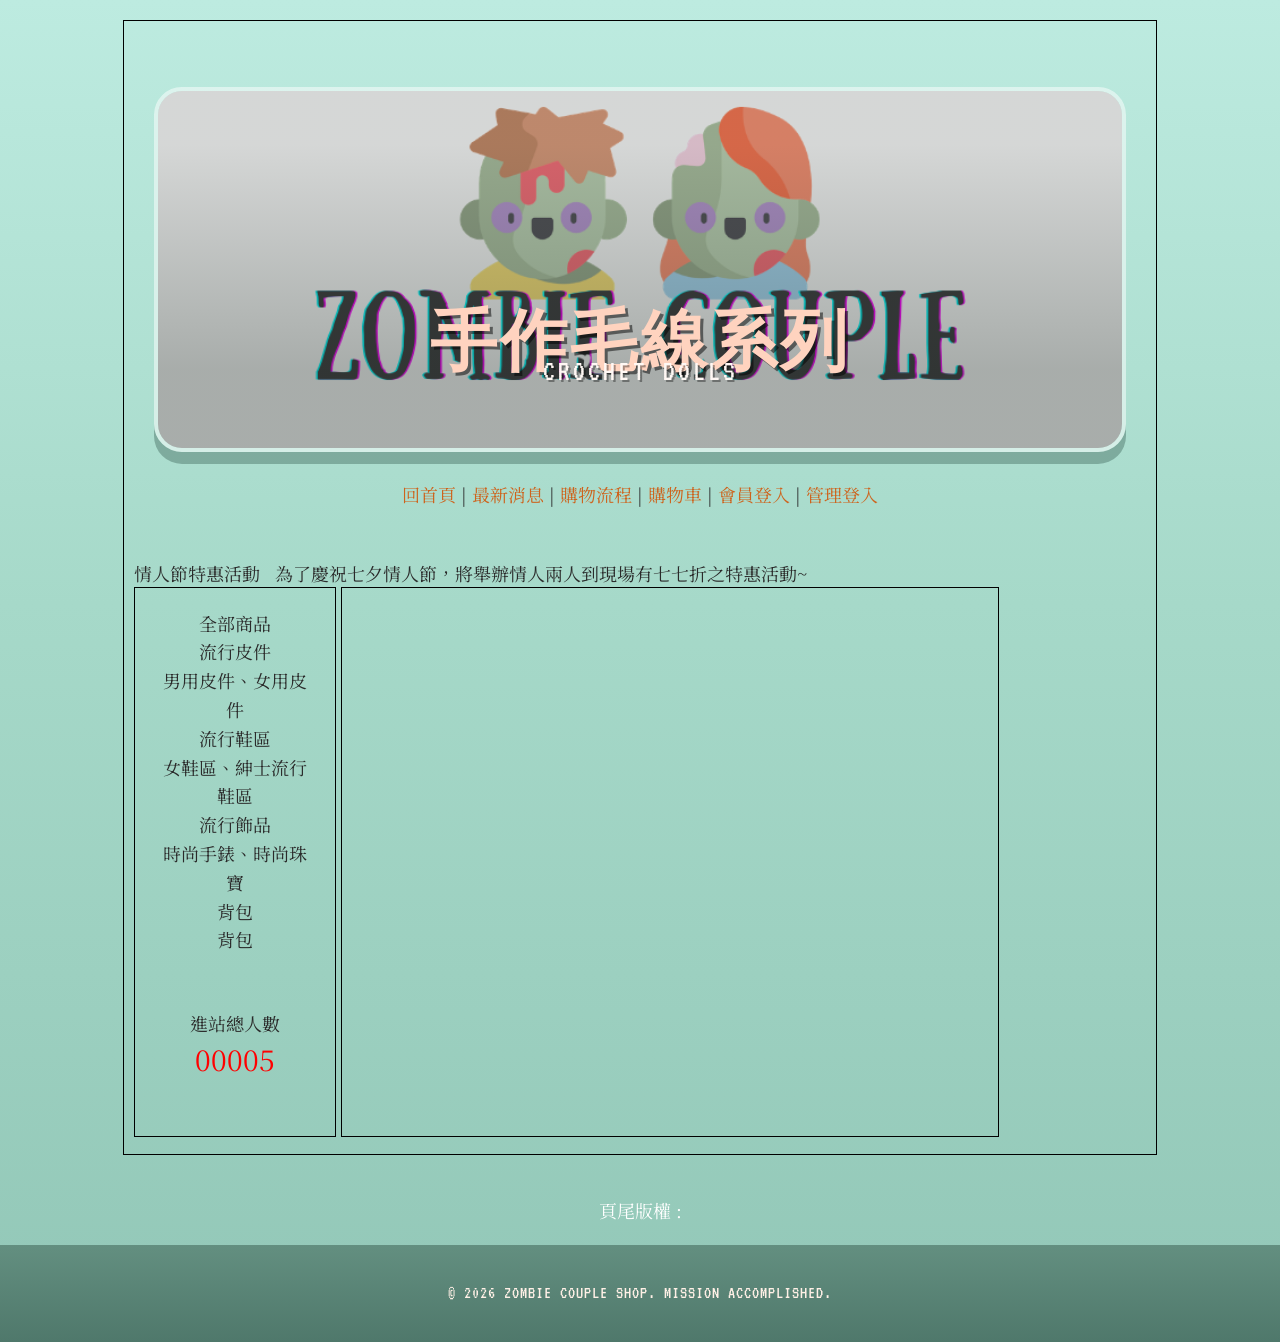
==== commit 9da1184e: "Q4" ====
--- a/index.html
+++ b/index.html
@@ -4,146 +4,87 @@
 <head>
     <meta charset="UTF-8">
     <meta name="viewport" content="width=device-width, initial-scale=1.0">
-    <meta name="description" content="ZombieCoupleShop 手作鉤織玩偶與鑰匙圈，溫暖毛線小物與客製服務。">
     <title>手作毛線系列 | ZombieCoupleShop</title>
-    <link rel="preconnect" href="https://fonts.googleapis.com">
-    <link rel="preconnect" href="https://fonts.gstatic.com" crossorigin>
-    <link href="https://fonts.googleapis.com/css2?family=Creepster&family=Crimson+Pro:ital,wght@0,400;0,600;1,400&family=Noto+Sans+TC:wght@400;500;700&display=swap" rel="stylesheet">
-    <link rel="stylesheet" href="main.css">
+    <link rel="stylesheet" href="./css/css.css">
+    <link rel="stylesheet" href="./css/main.css">
+
 </head>
 
 <body>
-    <header class="shop-header">
-        <div class="hero-card">
-            <div class="hero-art">
-                <img src="./banner.jpg" alt="Zombie Couple Shop 主視覺：手作鉤織殭屍玩偶" class="hero-art__img" fetchpriority="high">
+
+
+    <iframe name="back" style="display:none;"></iframe>
+    <div id="main">
+        <div id="top">
+            <a href="?">
+                <header class="shop-header">
+                    <div class="banner-area">
+                        <img src="./banner.png" alt="ZombieCouple橫幅" class="banner">
+                        <h1>手作毛線系列</h1>
+                        <p class="subtitle">CROCHET DOLLS</p>
+                    </div>
+                </header>
+            </a>
+            <div style="margin: auto;text-align: center;margin-bottom: 50px;">
+                <a href="?do=index">回首頁</a> |
+                <a href="?do=news">最新消息</a> |
+                <a href="?do=look">購物流程</a> |
+                <a href="?do=buycart">購物車</a> |
+                <a href="?do=login">會員登入</a> |
+                <a href="?do=admin">管理登入</a>
             </div>
-            <div class="hero-bar">
-                <div class="hero-bar__mark">
-                    <img src="./logo.jpg" alt="Zombie Couple Shop 標誌" class="hero-bar__logo">
+            情人節特惠活動 &nbsp; 為了慶祝七夕情人節，將舉辦情人兩人到現場有七七折之特惠活動~
+        </div>
+        <div id="left" class="ct">
+
+            <div style="min-height:400px;">
+                <div class="b">全部商品</div>
+                <!-- 大分類:流行皮件、流行鞋區、流行飾品、背包 -->
+
+                <div class="b">流行皮件
+                    <div class="m">男用皮件、女用皮件</div>
                 </div>
-                <div class="hero-bar__copy">
-                    <p class="hero-bar__brand">Zombie Couple Shop</p>
-                    <h1>手作毛線系列</h1>
-                    <p class="hero-bar__tag">Crochet Dolls</p>
+
+                <div class="b">流行鞋區
+                    <div class="m">女鞋區、紳士流行鞋區</div>
+                </div>
+
+                <div class="b">流行飾品
+                    <div class="m">時尚手錶、時尚珠寶</div>
+                </div>
+
+                <div class="b">背包
+                    <div class="m">背包</div>
                 </div>
             </div>
+            <span>
+                <div>進站總人數</div>
+                <div style="color:#f00; font-size:28px;">
+                    00005 </div>
+            </span>
         </div>
-    </header>
-    <main class="main-section">
-        <section class="product-list">
-            <div class="table-scroll" role="region" aria-label="商品清單">
-            <table class="product-table">
-                <!-- <caption>商品清單與售價</caption> -->
-                <thead>
-                    <tr>
-                        <th class="title">圖片</th>
-                        <th class="title">品名</th>
-                        <th class="title">售價</th>
-                        <th class="title">規格</th>
-                        <th class="title">數量</th>
-                        <th class="title">小計</th>
-                    </tr>
-                </thead>
-                <tbody>
-                    <tr>
-                        <td class="img"><img src="yarn/yarn001.jpg" alt="貓頭鷹 鉤織玩偶"></td>
-                        <td class="product-info">貓頭鷹</td>
-                        <td class="product-price">390</td>
-                        <td class="spec">尺寸約 8cm，含金屬扣環</td>
-                        <td class="qty"><input type="number" min="0" value="0" aria-label="貓頭鷹 數量"></td>
-                        <td class="line-total"><input type="number" aria-label="貓頭鷹 小計"></td>
-                    </tr>
-                    <tr>
-                        <td class="img sc"><img src="yarn/yarn002.jpg" alt="寶可夢球 鉤織玩偶"></td>
-                        <td class="product-info">寶可夢球</td>
-                        <td class="product-price">390</td>
-                        <td class="spec">尺寸約 8cm，含金屬扣環</td>
-                        <td class="qty"><input type="number" min="0" value="0" aria-label="寶可夢球 數量"></td>
-                        <td class="line-total"><input type="number" aria-label="寶可夢球 小計"></td>
-                    </tr>
-                    <tr>
-                        <td class="img"><img src="yarn/yarn003.jpg" alt="小鈴鐺項圈 鉤織"></td>
-                        <td class="product-info">小鈴鐺項圈</td>
-                        <td class="product-price">390</td>
-                        <td class="spec">尺寸約 8cm，含金屬扣環</td>
-                        <td class="qty"><input type="number" min="0" value="0" aria-label="小鈴鐺項圈 數量"></td>
-                        <td class="line-total"><input type="number" aria-label="小鈴鐺項圈 小計"></td>
-                    </tr>
-                    <tr>
-                        <td class="img sc"><img src="yarn/yarn004.jpg" alt="嘟嘴小鴨 鉤織玩偶"></td>
-                        <td class="product-info">嘟嘴小鴨</td>
-                        <td class="product-price">390</td>
-                        <td class="spec">尺寸約 8cm，含金屬扣環</td>
-                        <td class="qty"><input type="number" min="0" value="0" aria-label="嘟嘴小鴨 數量"></td>
-                        <td class="line-total"><input type="number" aria-label="嘟嘴小鴨 小計"></td>
-                    </tr>
-                    <tr>
-                        <td class="img sc"><img src="yarn/yarn005.jpg" alt="小鴨置物籃 鉤織"></td>
-                        <td class="product-info">小鴨置物籃</td>
-                        <td class="product-price">390</td>
-                        <td class="spec">尺寸約 8cm，含金屬扣環</td>
-                        <td class="qty"><input type="number" min="0" value="0" aria-label="小鴨置物籃 數量"></td>
-                        <td class="line-total"><input type="number" aria-label="小鴨置物籃 小計"></td>
-                    </tr>
-                    <tr>
-                        <td class="img"><img src="yarn/yarn006.jpg" alt="小小兵鑰匙圈"></td>
-                        <td class="product-info">小小兵鑰匙圈</td>
-                        <td class="product-price">390</td>
-                        <td class="spec">尺寸約 8cm，含金屬扣環</td>
-                        <td class="qty"><input type="number" min="0" value="0" aria-label="小小兵鑰匙圈 數量"></td>
-                        <td class="line-total"><input type="number" aria-label="小小兵鑰匙圈 小計"></td>
-                    </tr>
-                    <tr>
-                        <td class="img"><img src="yarn/yarn007.jpg" alt="毛怪與大眼怪 鉤織玩偶"></td>
-                        <td class="product-info">毛怪大眼怪</td>
-                        <td class="product-price">390</td>
-                        <td class="spec">尺寸約 8cm，含金屬扣環</td>
-                        <td class="qty"><input type="number" min="0" value="0" aria-label="毛怪大眼怪 數量"></td>
-                        <td class="line-total"><input type="number" aria-label="毛怪大眼怪 小計"></td>
-                    </tr>
-                    <tr>
-                        <td class="img"><img src="yarn/yarn008.jpg" alt="皮卡丘 鉤織玩偶"></td>
-                        <td class="product-info">皮卡丘</td>
-                        <td class="product-price">390</td>
-                        <td class="spec">尺寸約 8cm，含金屬扣環</td>
-                        <td class="qty"><input type="number" min="0" value="0" aria-label="皮卡丘 數量"></td>
-                        <td class="line-total"><input type="number" aria-label="皮卡丘 小計"></td>
-                    </tr>
-                    <tr>
-                        <td class="img"><img src="yarn/yarn009.jpg" alt="無臉男鑰匙圈"></td>
-                        <td class="product-info">無臉男鑰匙圈</td>
-                        <td class="product-price">390</td>
-                        <td class="spec">尺寸約 8cm，含金屬扣環</td>
-                        <td class="qty"><input type="number" min="0" value="0" aria-label="無臉男鑰匙圈 數量"></td>
-                        <td class="line-total"><input type="number" aria-label="無臉男鑰匙圈 小計"></td>
-                    </tr>
-                    <tr>
-                        <td class="img"><img src="yarn/yarn010.jpg" alt="龍貓鑰匙圈"></td>
-                        <td class="product-info">龍貓鑰匙圈</td>
-                        <td class="product-price">880</td>
-                        <td class="spec">尺寸約 8cm，含金屬扣環</td>
-                        <td class="qty"><input type="number" min="0" value="0" aria-label="龍貓鑰匙圈 數量"></td>
-                        <td class="line-total"><input type="number" aria-label="龍貓鑰匙圈 小計"></td>
-                    </tr>
-                </tbody>
-            </table>
-            </div>
-            <!-- 修正：將購買須知移出表格，使用語意化標籤 -->
-            <div class="notice-section">
-                <h2 class="notice-title"><span class="notice-title__en" lang="en">Purchase Notice</span><span class="notice-title__sep" aria-hidden="true"> / </span><span class="notice-title__zh" lang="zh-Hant">購買須知</span></h2>
-                <ul class="notice-list">
-                    <li>所有商品均為手工編織，工作天約 <span class="highlight-text">7-14 天</span>，不收急單。</li>
-                    <li>手工製品難免有微小線頭或尺寸誤差，這正是手作的溫度。</li>
-                    <li>螢幕色彩與實品可能有些許色差，請以實物為準。</li>
-                    <li>提供客製化服務，歡迎私訊討論細節。</li>
-                </ul>
-            </div>
-        </section>
-    </main>
-    <footer class="site-footer">
-        <p>Zombie Couple Shop</p>
-        <p class="site-footer__rights">All rights reserved.</p>
+
+
+        <!-- 大分類:流行皮件、流行鞋區、流行飾品、背包
+
+                流行皮件中分類:男用皮件、女用皮件
+                流行鞋區中分類:少女鞋區、紳士流行鞋區
+                流行飾品中分類:時尚手錶、時尚珠寶
+                背包中分類:背包 -->
+
+        <div id="right">
+        </div>
+
+
+    </div>
+
+    <div id="bottom" style="line-height:70px;background:url(icon/bot.png); color:#FFF;" class="ct">
+        頁尾版權 : </div>
+    </div>
+
+
+    <footer>
+        © 2026 ZOMBIE COUPLE SHOP. MISSION ACCOMPLISHED.
     </footer>
 </body>
 
--- a/css/css.css
+++ b/css/css.css
@@ -0,0 +1,120 @@
+@charset "utf-8";
+
+/* CSS Document */
+body {
+    font-family: "微軟正黑體";
+}
+
+#main {
+    width: 1034px;
+    padding: 10px;
+    margin: 20px auto 20px auto;
+    border: #000 solid 1px;
+    min-height: 768px;
+}
+
+#top a {
+    color: #CE631C;
+    text-decoration: none;
+}
+
+#left {
+    display: inline-block;
+    width: 20%;
+    padding: 2%;
+    min-height: 550px;
+    vertical-align: top;
+    border: #000 1px solid;
+}
+
+#left a {
+    display: block;
+    padding: 20px 5px 20px 5px;
+    text-decoration: none;
+    background: #F4C591;
+    margin: 10px auto 10px auto;
+    color: #65350A;
+}
+
+.ct {
+    text-align: center;
+}
+
+#right {
+    display: inline-block;
+    width: 65%;
+    padding: 2%;
+    min-height: 550px;
+    border: #000 1px solid;
+}
+
+#bottom {
+    height: 70px;
+    background-size: cover;
+}
+
+.al {
+    padding: 10px;
+    text-align: center;
+}
+
+.all {
+    width: 90%;
+    margin: 10px auto 10px auto;
+}
+
+.all td {
+    min-width: 100px;
+    padding: 10px;
+}
+
+.tt {
+    background: #EF7429;
+}
+
+.tt td {
+    background: #EF7429;
+}
+
+.pp {
+    background: #EFCA85;
+}
+
+.pp td {
+    background: #EFCA85;
+}
+
+input[type=text],
+input[type=password],
+input[type=submit],
+button,
+.button,
+input[type=reset],
+input[type=button],
+select，textarea,
+input[type=number] {
+    background: #F3F3F3;
+    border: #CCC 1px solid;
+    border-radius: 3px;
+    padding: 5px 8px 5px 8px;
+    text-decoration: none;
+    margin: 3px;
+    color: #333;
+}
+
+input[type=text],
+input[type=password] {
+    width: 170px;
+}
+
+.s {
+    display: none;
+}
+
+div.ww:hover>div.s {
+    display: block;
+}
+
+.sb button {
+    font-size: 12px;
+}
--- a/css/main.css
+++ b/css/main.css
@@ -0,0 +1,311 @@
+@import url('https://fonts.googleapis.com/css2?family=Noto+Serif+TC:wght@200..900&display=swap');
+@import url('https://fonts.googleapis.com/css2?family=VT323&display=swap');
+
+:root {
+    --bg-light: #a7dccd;
+    --bg-dark: #5f8f81;
+    --mint-soft: #dff6ee;
+    --text-white: #ffffff;
+    --text-dark: #2a2a2a;
+    --accent-orange: #ff9478;
+    --accent-pink: #ffbfd2;
+    --card-shadow: 0 12px 0 rgba(70, 109, 98, 0.45);
+    --line-soft: rgba(95, 143, 129, 0.3);
+    font-size: 18px;
+}
+
+* {
+    margin: 0;
+    padding: 0;
+    box-sizing: border-box;
+}
+
+
+body {
+    font-family: 'Noto Serif TC', serif;
+    background: linear-gradient(180deg, #bdebe0 0%, #a6d9c9 45%, #92c7b7 100%);
+    color: var(--text-dark);
+    line-height: 1.6;
+    min-height: 100vh;
+}
+
+.shop-header {
+    text-align: center;
+    padding: 56px 20px 28px;
+    color: var(--accent-orange);
+}
+
+.banner-area {
+    position: relative;
+    max-width: 1100px;
+    margin: 0 auto;
+    border-radius: 28px;
+    overflow: hidden;
+    border: 4px solid rgba(255, 255, 255, 0.5);
+    box-shadow: var(--card-shadow);
+}
+
+.banner {
+    width: 100%;
+    max-height: 430px;
+    object-fit: cover;
+    display: block;
+    filter: saturate(1.05) contrast(1.03);
+}
+
+.banner-area::after {
+    content: "";
+    position: absolute;
+    inset: 0;
+    background: linear-gradient(180deg, rgba(22, 32, 28, 0.18) 15%, rgba(27, 39, 33, 0.38) 78%);
+}
+
+.shop-header h1 {
+    font-family: 'VT323', monospace;
+    font-size: clamp(2.3rem, 5.2vw, 4.3rem);
+    letter-spacing: 3px;
+    text-shadow: 3px 3px 0 rgba(0, 0, 0, 0.5);
+    text-transform: uppercase;
+    z-index: 2;
+    position: absolute;
+    left: 50%;
+    transform: translateX(-50%);
+    top: 56%;
+    width: 88%;
+    color: #ffd3bf;
+}
+
+.subtitle {
+    font-family: 'VT323', monospace;
+    font-size: clamp(1.2rem, 2.3vw, 2rem);
+    color: #fff8f4;
+    letter-spacing: 3px;
+    position: absolute;
+    left: 50%;
+    top: 72%;
+    transform: translateX(-50%);
+    z-index: 2;
+    text-shadow: 2px 2px 0 rgba(0, 0, 0, 0.35);
+}
+
+.main-section {
+    width: 95%;
+    max-width: 1200px;
+    margin: 24px auto 90px;
+    background: linear-gradient(180deg, #ffffff 0%, #f5fffb 100%);
+    border-radius: 26px;
+    border: 3px solid rgba(255, 255, 255, 0.9);
+    box-shadow: var(--card-shadow);
+    padding: clamp(18px, 2.7vw, 38px);
+}
+
+table {
+    width: 100%;
+    border-collapse: separate;
+    border-spacing: 0;
+}
+
+th {
+    background: linear-gradient(180deg, #6ea495 0%, #5f8f81 100%);
+    color: #fff4eb;
+    padding: 15px;
+    text-align: left;
+    font-weight: normal;
+    font-family: 'VT323', monospace;
+    font-size: 1.35rem;
+    letter-spacing: 2px;
+    white-space: nowrap;
+    border-bottom: 3px solid rgba(43, 62, 55, 0.25);
+}
+
+thead th:first-child {
+    border-top-left-radius: 16px;
+}
+
+thead th:last-child {
+    border-top-right-radius: 16px;
+}
+
+th:nth-child(1) {
+    width: 300px;
+}
+
+th:nth-child(2) {
+    width: 220px;
+}
+
+th:nth-child(3) {
+    width: 110px;
+}
+
+th:nth-child(4) {
+    width: auto;
+}
+
+th:nth-child(5) {
+    width: 130px;
+}
+
+th:nth-child(6) {
+    width: 130px;
+}
+
+td {
+    padding: 15px;
+    border-bottom: 1px solid var(--line-soft);
+    vertical-align: middle;
+    background-color: rgba(255, 255, 255, 0.78);
+}
+
+tbody tr:nth-child(even) td {
+    background-color: rgba(223, 246, 238, 0.62);
+}
+
+tbody tr:hover td {
+    background-color: rgba(255, 191, 210, 0.18);
+}
+
+td.img {
+    padding: 10px;
+}
+
+td.img img {
+    width: 100%;
+    max-width: 220px;
+    height: 150px;
+    object-fit: cover;
+    object-position: center;
+    display: block;
+    margin: 0 auto;
+    border-radius: 14px;
+    border: 2px solid rgba(95, 143, 129, 0.35);
+    background-color: #f8fcfb;
+}
+
+/* 圖片位移規則：
+   1) class 名稱就是「你想讓圖片移動的方向」。
+   2) object-position 是取景點，所以數值要和移動方向反著設。
+      例：想讓圖片往下，就把取景點往上（y 變小）。
+   3) 微調技巧：
+      - x：往左移圖片 => 數值加大；往右移圖片 => 數值減小
+      - y：往上移圖片 => 數值加大；往下移圖片 => 數值減小 */
+td.img.shift-down img {
+    object-position: center 30%;
+}
+
+td.img.shift-up img {
+    object-position: center 70%;
+}
+
+td.img.shift-up-left img {
+    object-position: 68% 70%;
+}
+
+td.img.shift-up-right img {
+    object-position: 32% 70%;
+}
+
+input[type="number"] {
+    width: 88px;
+    padding: 8px 10px;
+    border: 2px solid rgba(95, 143, 129, 0.55);
+    border-radius: 12px;
+    font-family: 'VT323', monospace;
+    font-size: 1.2rem;
+    text-align: center;
+    background-color: #ffffff;
+    color: #355247;
+    transition: all 0.2s ease;
+}
+
+input[type="number"]:focus {
+    outline: none;
+    border-color: var(--accent-orange);
+    box-shadow: 0 0 0 3px rgba(255, 148, 120, 0.25);
+}
+
+.notice-section {
+    margin-top: 50px;
+    padding: 30px;
+    background: linear-gradient(145deg, #6da091 0%, #5a887a 100%);
+    color: var(--text-white);
+    border-radius: 20px;
+    border: 3px solid rgba(255, 255, 255, 0.45);
+    box-shadow: 0 8px 0 rgba(44, 73, 64, 0.35);
+}
+
+.notice-title {
+    font-family: 'VT323', monospace;
+    font-size: 2.1rem;
+    margin-bottom: 20px;
+    border-bottom: 2px solid rgba(255, 255, 255, 0.7);
+    display: inline-block;
+    letter-spacing: 1px;
+}
+
+.notice-list {
+    list-style: none;
+    padding-left: 20px;
+}
+
+.notice-list li {
+    margin-bottom: 12px;
+    position: relative;
+    padding-left: 20px;
+}
+
+.notice-list li::before {
+    content: "★";
+    position: absolute;
+    left: 0;
+    color: #ffd8ca;
+}
+
+.highlight-text {
+    color: var(--accent-orange);
+    font-weight: bold;
+}
+
+footer {
+    text-align: center;
+    padding: 34px 20px;
+    font-family: 'VT323', monospace;
+    background: linear-gradient(180deg, #638f80 0%, #4f786b 100%);
+    color: #fff0e6;
+    letter-spacing: 1px;
+}
+
+@media (max-width: 900px) {
+    .main-section {
+        overflow-x: auto;
+    }
+
+    table {
+        min-width: 920px;
+    }
+
+    .shop-header {
+        padding-top: 38px;
+    }
+}
+
+@media (max-width: 640px) {
+    .banner-area {
+        border-radius: 20px;
+    }
+
+    .shop-header h1 {
+        top: 53%;
+        letter-spacing: 2px;
+    }
+
+    .subtitle {
+        top: 70%;
+        letter-spacing: 2px;
+    }
+
+    .notice-section {
+        padding: 22px;
+        margin-top: 36px;
+    }
+}
